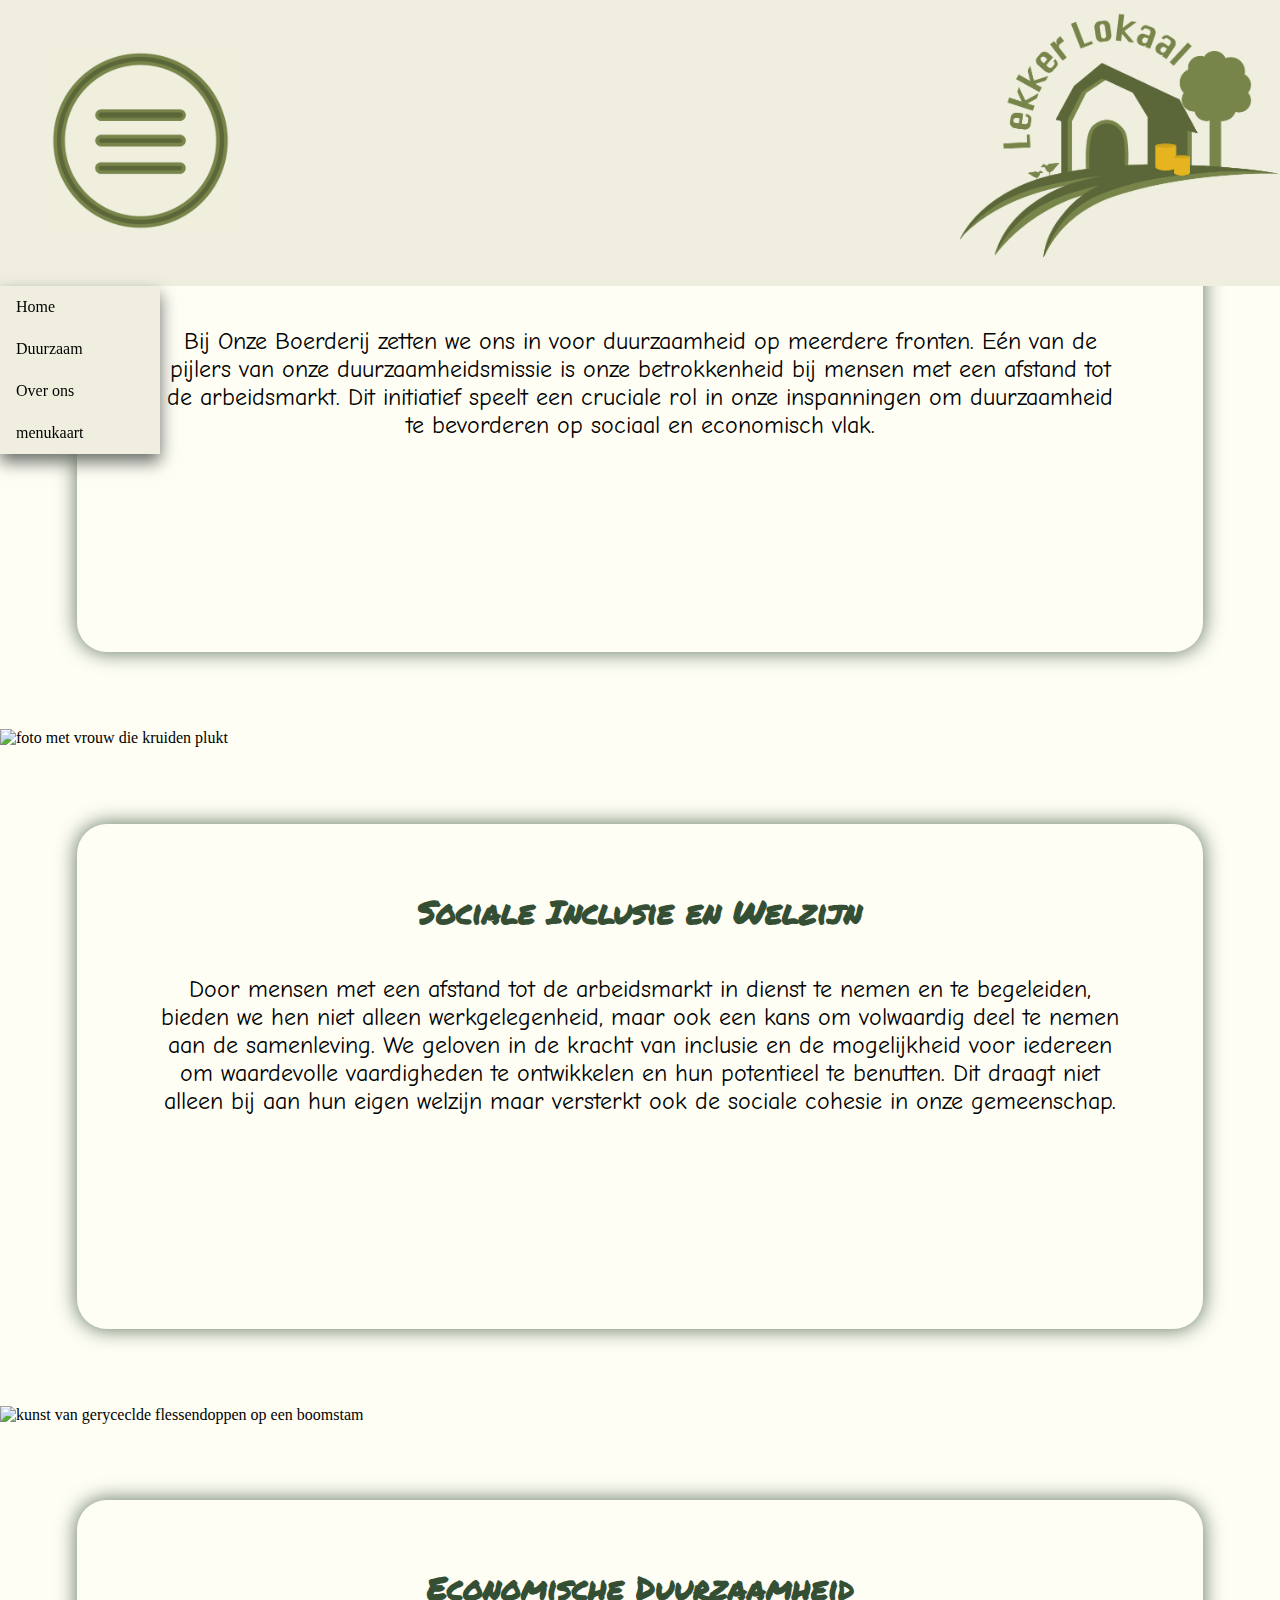
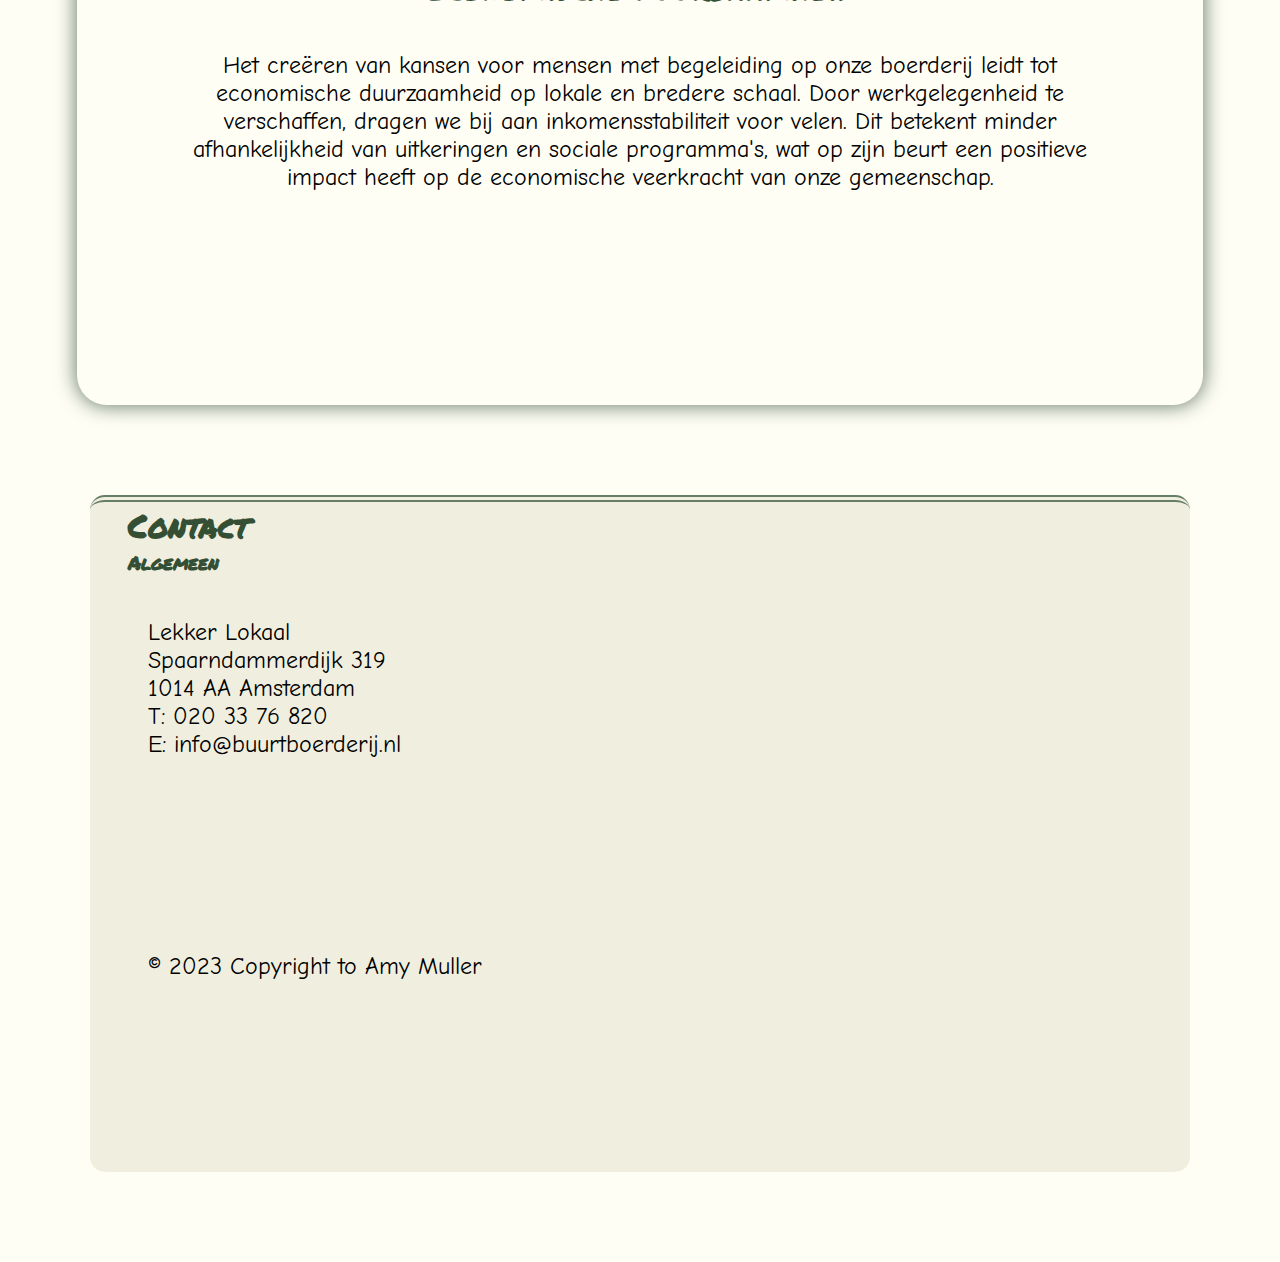
==== duurzaamheid.html @ b3d69433 "ww" ====
<!DOCTYPE html>
<html lang="en">
  <head>
    <meta charset="UTF-8" />
    <meta name="viewport" content="width=device-width, initial-scale=1.0" />
    <link type="text/css" rel="stylesheet" href="style.css" />
    <title>Document</title>
  </head>
  <body>
    <nav>
      <div class="navbar">
        <div class="img">  <img
          src="website_eindproject_afbeeldingen/logo_buurtboerderij.png"
          alt="Logo"
          class="logomenu"
      /></div>  
        <div class="dropdown">
            <button class="dropbtn">   <img
              src="website_eindproject_afbeeldingen/menuknop.png"
              alt="menuknop"
              class="menuknop"
            /> </button>
               <div class="dropdown-content">
                <a href="index.html">Home</a>
         <a href="duurzaamheid.html">Duurzaam</a>
          <a href="over_ons.html">Over ons</a>
          <a href="menukaart.html">menukaart</a>
            </div>
        </div> 
      </div>
    </nav>

    <header>
      <section class="header">
        <img
          src="website_eindproject_afbeeldingen/header.JPG"
          alt="foto picknickbank met tractor in achtergrond"
          class="mainpage_image"
        />
        <h1 class="centered">Lekker Lokaal</h1>
      </section>
    </header>
    
    <main>
    <section>
      <section class="containera CA">
        <h2>Duurzaamheid</h2>
        <p>
          Bij Onze Boerderij zetten we ons in voor duurzaamheid op meerdere
          fronten. Eén van de pijlers van onze duurzaamheidsmissie is onze
          betrokkenheid bij mensen met een afstand tot de arbeidsmarkt. Dit
          initiatief speelt een cruciale rol in onze inspanningen om
          duurzaamheid te bevorderen op sociaal en economisch vlak.
        </p>
      </section>

      <img
        src="website_eindproject_afbeeldingen/foto_tuinvrouw_duurzaam.JPG"
        alt="foto met vrouw die kruiden plukt"
        class="duurzaamheid_image"
      />

      <section class="containera CA">
        <h2>Sociale Inclusie en Welzijn</h2>
        <p>
          Door mensen met een afstand tot de arbeidsmarkt in dienst te nemen en
          te begeleiden, bieden we hen niet alleen werkgelegenheid, maar ook een
          kans om volwaardig deel te nemen aan de samenleving. We geloven in de
          kracht van inclusie en de mogelijkheid voor iedereen om waardevolle
          vaardigheden te ontwikkelen en hun potentieel te benutten. Dit draagt
          niet alleen bij aan hun eigen welzijn maar versterkt ook de sociale
          cohesie in onze gemeenschap.
        </p>
      </section>

      <img
        src="website_eindproject_afbeeldingen/foto_flessendop_duurzaam.JPG"
        alt="kunst van geryceclde flessendoppen op een boomstam"
        class="duurzaamheid_image"
      />
      <section class="containera CA">
        <h2>Economische Duurzaamheid</h2>
        <p>
          Het creëren van kansen voor mensen met begeleiding op onze boerderij
          leidt tot economische duurzaamheid op lokale en bredere schaal. Door
          werkgelegenheid te verschaffen, dragen we bij aan inkomensstabiliteit
          voor velen. Dit betekent minder afhankelijkheid van uitkeringen en
          sociale programma's, wat op zijn beurt een positieve impact heeft op
          de economische veerkracht van onze gemeenschap.
        </p>
      </section>
    </section>
  </main>
    
  <footer>
      <div class="footer">
        <h2> Contact</h2>
        <h3>Algemeen</h3>
        <p>
          Lekker Lokaal <br>
          Spaarndammerdijk 319<br>
          1014 AA  Amsterdam<br>
          T: 020 33 76 820<br>
          E: info@buurtboerderij.nl </p>
          
       
    
          <p> &copy; 2023 Copyright to Amy Muller </p>
        </div>
    </footer>

  </body>
</html>
---- style.css ----
@font-face {
  font-family: brush;
  src: url(lettertypen_lekkerlokaal/Brush\Script.ttf);
}

@font-face {
  font-family: sierlijk;
  src: url(lettertypen_lekkerlokaal/GreatVibes-Regular.ttf);
}

@font-face {
  font-family: "play";
  src: url(lettertypen_lekkerlokaal/PlaypenSans-VariableFont_wght.ttf);
}

@font-face {
  font-family: "stift";
  src: url(lettertypen_lekkerlokaal/PermanentMarker-Regular.ttf);
}

@font-face {
  font-family: "bob";
  src: url(lettertypen_lekkerlokaal/Pacifico-Regular.ttf);
}

@font-face {
  font-family: "comic";
  src: url(lettertypen_lekkerlokaal/ComicNeue-Regular.ttf);
}

@keyframes infiniteScroll {
  from {
    transform: translateX(0);
  }
  to {
    transform: translateX(-50%);
  }}

body {
  background-color: #fffef5;
  overflow-x: hidden;
  margin:0;
}

.circleimage {
  width: 80vw;
}

h1 {
  font-family: "stift", "brush", fantasy, sans-serif;
  font-size: 4em;
}

h2 {
  font-size: 2em;
}

h2,
h3 {
  color: #354f35;
  font-family: "stift";
  margin-block: 0;
}

p {
  font-family: "comic";
  font-size: 1.5em;
  margin-block: 0;
  margin-inline: 0;
  padding: 4% 2% 15% 2%;
}

.mainpage_image {
  width: 100vw;
  margin-top: 9vh;
}

.duurzaamheid_image {
  width: 100vw;
}

.logomenu {
  width: 25vw;
}

.menuknop {
  width: 14vw;
}

.navbar {
  display: flex;
  justify-content: space-between;
  flex-direction: row-reverse;
}

.dropdown-content {
  display: none;
  position: absolute;
  min-width: 160px;
  box-shadow: 0px 8px 16px 0px #686e68;

}

.dropdown:hover .dropdown-content {
  display: block;
  background-color: #f0efdf;
  display: flex;
  flex-direction: column;
}

.dropbtn {
  background-color: #f0efdf;
  padding: 4vw;
  font-size: 1em;
  border: none;
}

nav {
  position: fixed;
  z-index: 100;
  top: 0;
  width: 100vw;
  background-color: #f0efdf;
}

.dropdown-content a {
  color: black;
  padding: 12px 16px;
  text-decoration: none;
  display: block;
}


.CA {
  text-align: center;
  margin-bottom: 8vh;
  margin-top: 3vh;
}

.containera {
  background-color: #fffef5;
  padding: 5vw;
  margin: 6vw;
  box-shadow: 0px 0px 20px 1px #667d66;
  border-radius: 30px;
}


.centered {
  position: absolute;
  top: 60%;
  left: 50%;
  transform: translate(-45%, -80%);
}

.header {
  position: relative;
  text-align: center;
  color: white;
}

.container {
  width: 100%;
  overflow-x: hidden;
  font-family: "play";
  margin: 10% 0% 10% 0%;
}
.horizontal-scrolling-items {
  display: flex;
  font-size: 1.5em;
  width: 2800px;
  color: #354f35;
  animation-name: infiniteScroll;
  animation-duration: 20s;
  animation-iteration-count: infinite;
  animation-timing-function: linear;
}
.horizontal-scrolling-items__item {
  white-space: nowrap;
}

.knop {
  background-color: #689267;
  color: white;
  border-radius: 30px;
  border: 5px outset #95bd95;
  padding: 4vw 8vw 4vw 8vw;
  margin: 2vw;
  text-decoration: none;
  font-family: "play";
}

.knopnaarmenu {
  display: flex;
  justify-content: center;
}

.footer {
  border-top: 7px double #667d66;
  margin-top: 8vh;
  margin:7%;
  background-color: #f0efdf;
  padding: 0% 3% 3% 3%;
  border-radius: 15px;
}

.scroll_container {
  display: -webkit-flex;
  display: -ms-flexbox;
  display: flex;
  margin: 10% 2% 10% 2%;
  padding: 5%;
  overflow: auto;
  background-color: #f0efdf;
  border-radius: 15px;
}

.scroll_box {
  min-width: 60vw;
  margin-right: 2%;
  margin-bottom: 0;
  padding: 3%;
}

.scrollimage {
  width: 60vw;
}

.footeramsterdamsepasp {font-size: 1em;}

.testtest {
  text-align:center;
  padding:3%;
  align-items: center;
}

.footerimage {
  width: 65vw;
}

.stadspasfoto {
  margin-top: 3%;
}
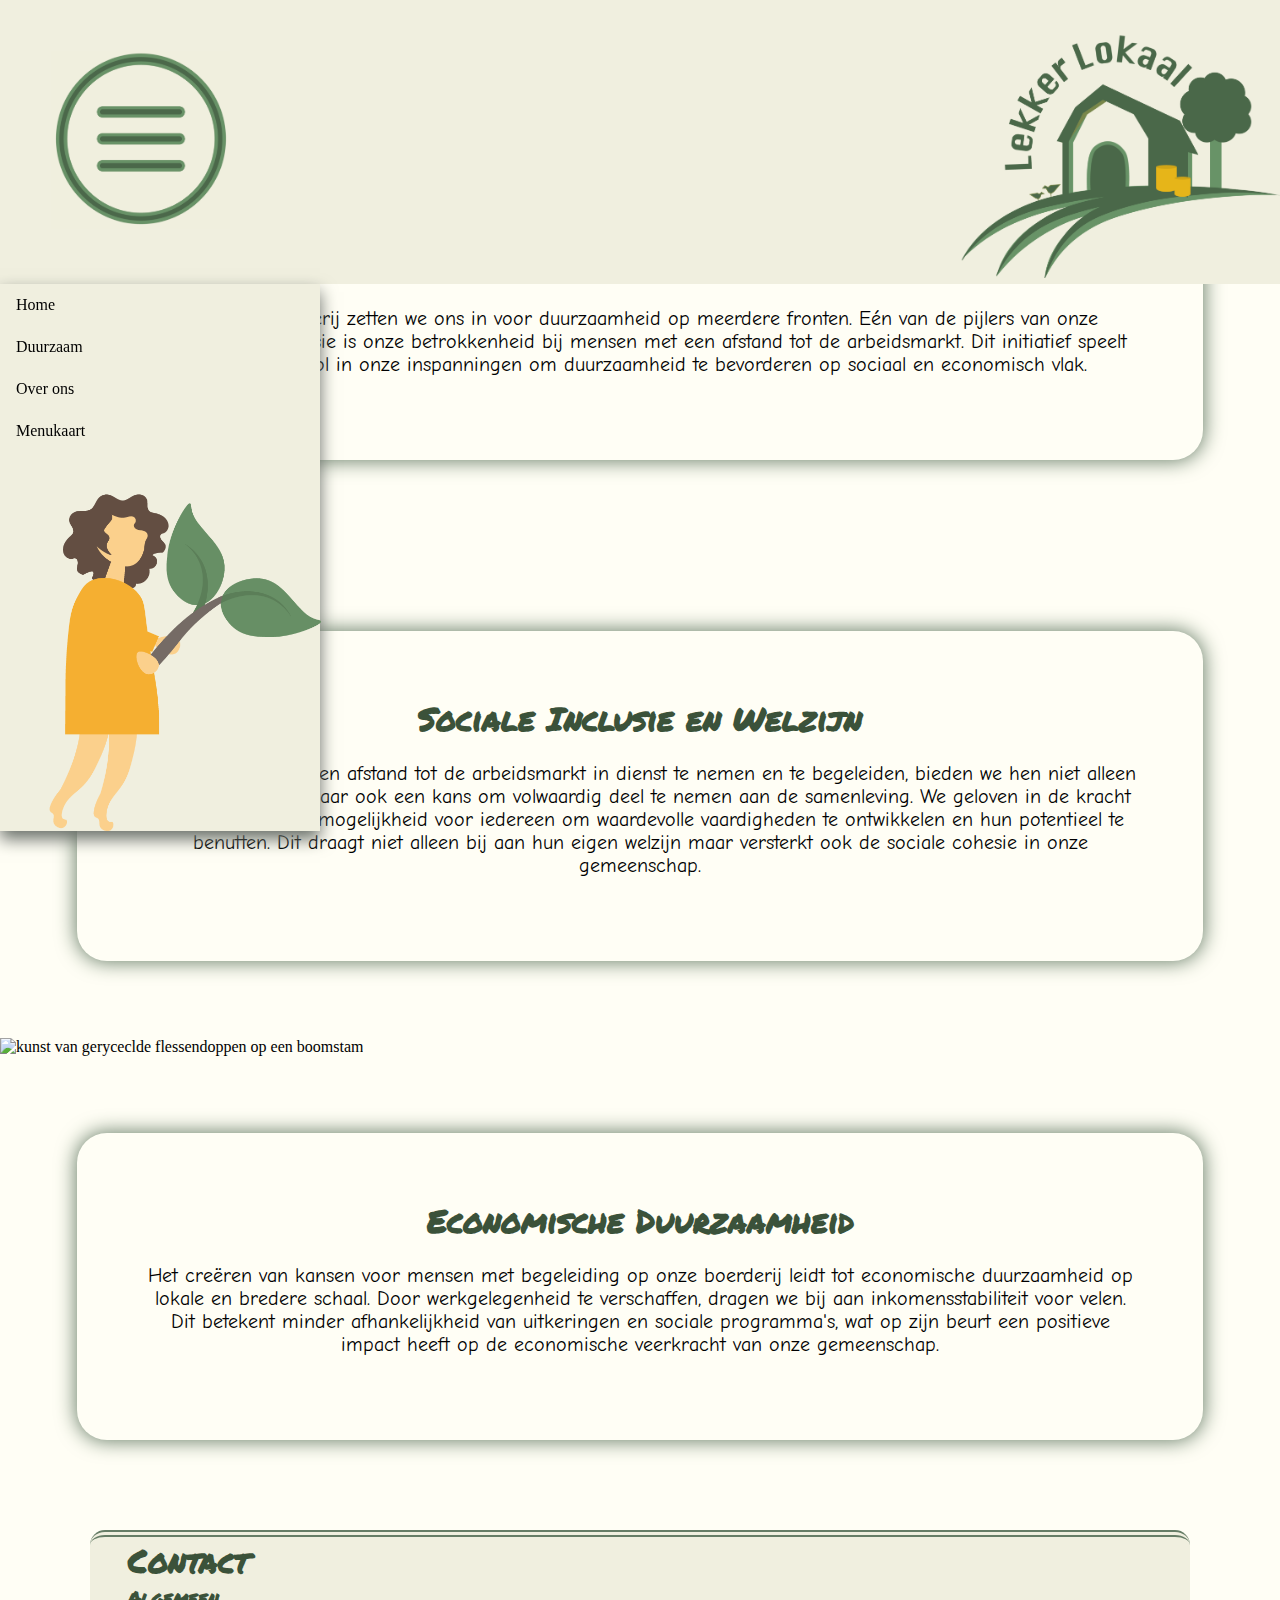
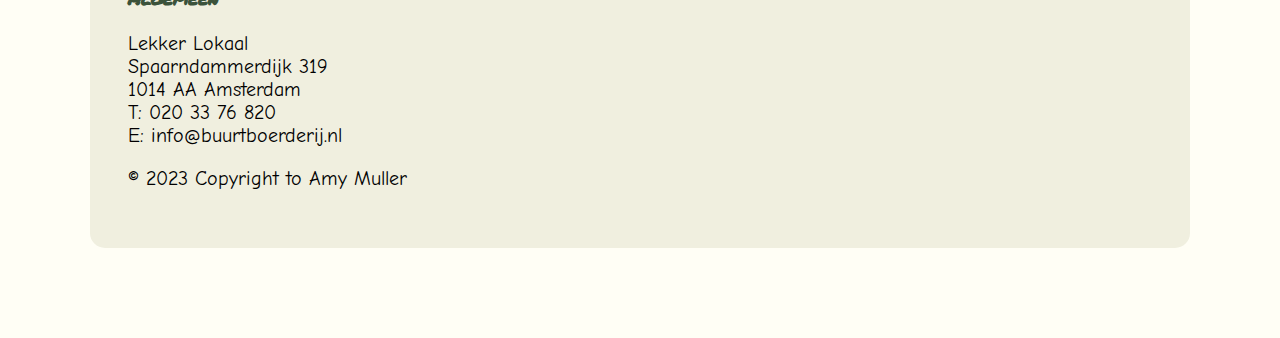
==== commit a1fad36c: "ww" ====
--- a/duurzaamheid.html
+++ b/duurzaamheid.html
@@ -13,21 +13,29 @@
           src="website_eindproject_afbeeldingen/logo_buurtboerderij.png"
           alt="Logo"
           class="logomenu"
-      /></div>  
+      /></div> 
+
         <div class="dropdown">
-            <button class="dropbtn">   <img
+            <button class="dropbtn">  
+               <img
               src="website_eindproject_afbeeldingen/menuknop.png"
               alt="menuknop"
               class="menuknop"
-            /> </button>
-               <div class="dropdown-content">
+            /> 
+          </button>
+               
+          <div class="dropdown-content">
                 <a href="index.html">Home</a>
          <a href="duurzaamheid.html">Duurzaam</a>
           <a href="over_ons.html">Over ons</a>
-          <a href="menukaart.html">menukaart</a>
+          <a href="menukaart.html">Menukaart</a>
+          <img src="website_eindproject_afbeeldingen/icoon.png" alt="icoon" class="icoon"/>
+
             </div>
         </div> 
+
       </div>
+
     </nav>
 
     <header>
@@ -40,7 +48,7 @@
         <h1 class="centered">Lekker Lokaal</h1>
       </section>
     </header>
-    
+
     <main>
     <section>
       <section class="containera CA">
--- a/style.css
+++ b/style.css
@@ -28,17 +28,8 @@
   src: url(lettertypen_lekkerlokaal/ComicNeue-Regular.ttf);
 }
 
-@keyframes infiniteScroll {
-  from {
-    transform: translateX(0);
-  }
-  to {
-    transform: translateX(-50%);
-  }}
-
 body {
   background-color: #fffef5;
-  overflow-x: hidden;
   margin:0;
 }
 
@@ -57,14 +48,15 @@
 
 h2,
 h3 {
-  color: #354f35;
+  color: #3b523a;
   font-family: "stift";
   margin-block: 0;
 }
 
-p {
-  font-family: "comic";
-  font-size: 1.5em;
+p {font-family: "comic";
+  font-size: 1.25em;}
+
+.textindex {
   margin-block: 0;
   margin-inline: 0;
   padding: 4% 2% 15% 2%;
@@ -74,6 +66,8 @@
   width: 100vw;
   margin-top: 9vh;
 }
+.icoon {width:25vw;
+padding-left: 5%;}
 
 .duurzaamheid_image {
   width: 100vw;
@@ -81,6 +75,7 @@
 
 .logomenu {
   width: 25vw;
+  padding: 10% 10% 0% 0%;
 }
 
 .menuknop {
@@ -108,6 +103,11 @@
   flex-direction: column;
 }
 
+.dropdown-content a:hover {
+  background-color: #E5B422;
+  color:#fffef5;
+}
+
 .dropbtn {
   background-color: #f0efdf;
   padding: 4vw;
@@ -129,7 +129,6 @@
   text-decoration: none;
   display: block;
 }
-
 
 .CA {
   text-align: center;
@@ -145,10 +144,9 @@
   border-radius: 30px;
 }
 
-
 .centered {
   position: absolute;
-  top: 60%;
+  top: 63%;
   left: 50%;
   transform: translate(-45%, -80%);
 }
@@ -160,35 +158,42 @@
 }
 
 .container {
-  width: 100%;
-  overflow-x: hidden;
-  font-family: "play";
-  margin: 10% 0% 10% 0%;
-}
-.horizontal-scrolling-items {
-  display: flex;
-  font-size: 1.5em;
-  width: 2800px;
-  color: #354f35;
-  animation-name: infiniteScroll;
-  animation-duration: 20s;
-  animation-iteration-count: infinite;
-  animation-timing-function: linear;
-}
-.horizontal-scrolling-items__item {
-  white-space: nowrap;
+  overflow: hidden;
+  align-items: center;
+  display: flex;
+}
+.horizontalscroll { white-space: nowrap;
+}
+
+
+.horizontalscroll p 
+{font-family: "play";
+font-size: 1.5em;}
+
+.rechtsnaarlinks {
+  animation: rechtsnaarlinks 8s infinite linear;
+}
+
+@keyframes rechtsnaarlinks {
+  from {transform: translateX(0%);}
+  to{transform: translateX(-50%);}
 }
 
 .knop {
   background-color: #689267;
   color: white;
   border-radius: 30px;
-  border: 5px outset #95bd95;
+  border: 5px outset #829d81;
   padding: 4vw 8vw 4vw 8vw;
   margin: 2vw;
   text-decoration: none;
   font-family: "play";
 }
+
+.knop:hover { background-color: #E5B422;
+  color:#fffef5;
+  border: 5px outset #E5B422;}
+
 
 .knopnaarmenu {
   display: flex;
@@ -228,14 +233,10 @@
 
 .footeramsterdamsepasp {font-size: 1em;}
 
-.testtest {
-  text-align:center;
-  padding:3%;
-  align-items: center;
-}
+
 
 .footerimage {
-  width: 65vw;
+  width: 50vw;
 }
 
 .stadspasfoto {
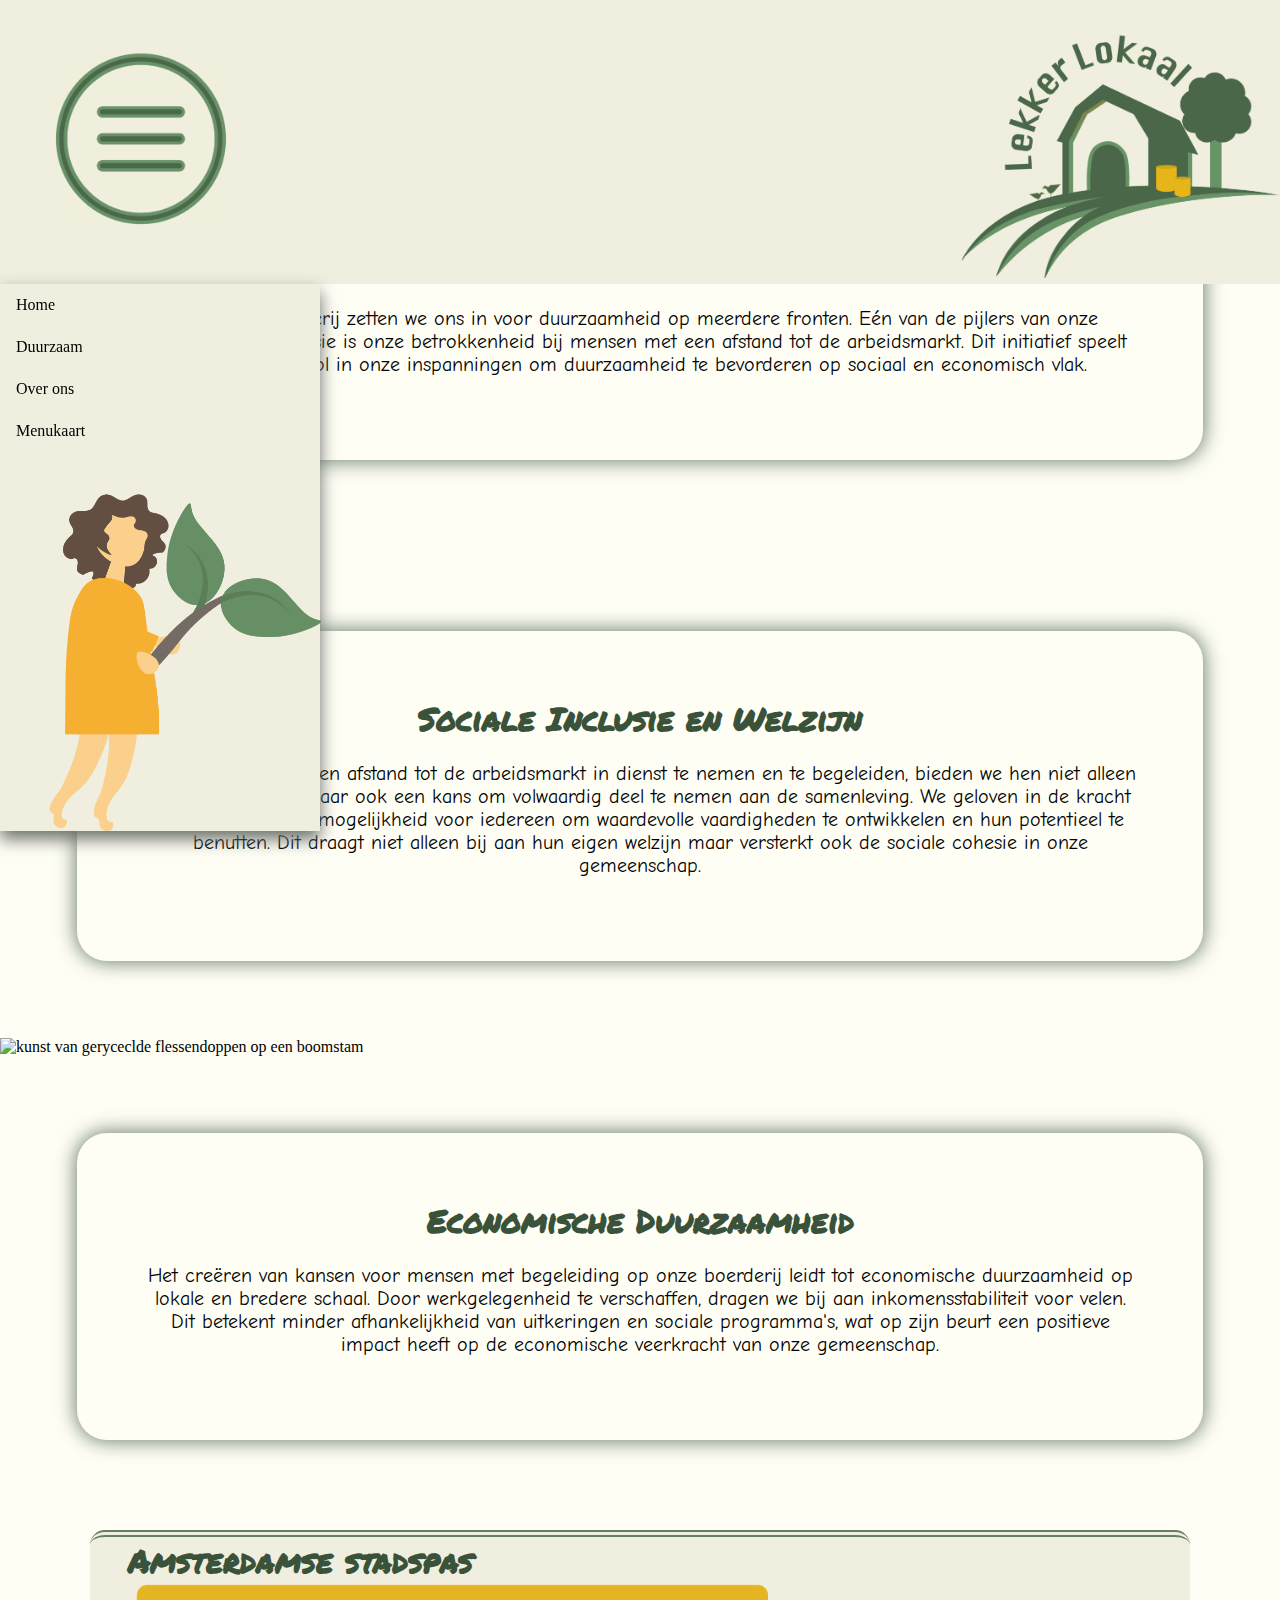
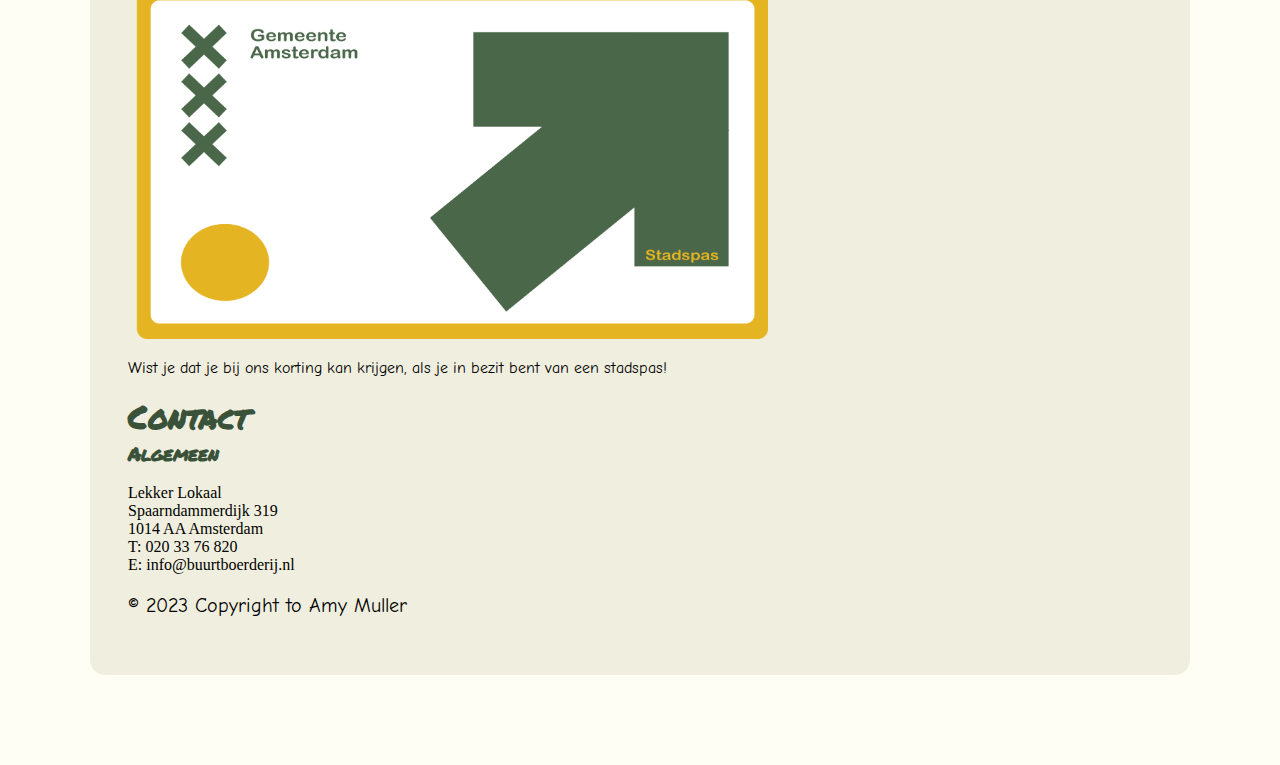
==== commit d8ef90ab: "ww" ====
--- a/duurzaamheid.html
+++ b/duurzaamheid.html
@@ -8,34 +8,37 @@
   </head>
   <body>
     <nav>
-      <div class="navbar">
-        <div class="img">  <img
-          src="website_eindproject_afbeeldingen/logo_buurtboerderij.png"
-          alt="Logo"
-          class="logomenu"
-      /></div> 
+      <section class="navbar">
+        <article class="img">
+          <img
+            src="website_eindproject_afbeeldingen/logo_buurtboerderij.png"
+            alt="Logo"
+            class="logomenu"
+          />
+        </article>
 
-        <div class="dropdown">
-            <button class="dropbtn">  
-               <img
+        <article class="dropdown">
+          <button class="dropbtn">
+            <img
               src="website_eindproject_afbeeldingen/menuknop.png"
               alt="menuknop"
               class="menuknop"
-            /> 
+            />
           </button>
-               
-          <div class="dropdown-content">
-                <a href="index.html">Home</a>
-         <a href="duurzaamheid.html">Duurzaam</a>
-          <a href="over_ons.html">Over ons</a>
-          <a href="menukaart.html">Menukaart</a>
-          <img src="website_eindproject_afbeeldingen/icoon.png" alt="icoon" class="icoon"/>
 
-            </div>
-        </div> 
-
-      </div>
-
+          <section class="dropdown-content">
+            <a href="index.html">Home</a>
+            <a href="duurzaamheid.html">Duurzaam</a>
+            <a href="over_ons.html">Over ons</a>
+            <a href="menukaart.html">Menukaart</a>
+            <img
+              src="website_eindproject_afbeeldingen/icoon.png"
+              alt="icoon"
+              class="icoon"
+            />
+          </section>
+        </article>
+      </section>
     </nav>
 
     <header>
@@ -50,72 +53,76 @@
     </header>
 
     <main>
-    <section>
-      <section class="containera CA">
-        <h2>Duurzaamheid</h2>
-        <p>
-          Bij Onze Boerderij zetten we ons in voor duurzaamheid op meerdere
-          fronten. Eén van de pijlers van onze duurzaamheidsmissie is onze
-          betrokkenheid bij mensen met een afstand tot de arbeidsmarkt. Dit
-          initiatief speelt een cruciale rol in onze inspanningen om
-          duurzaamheid te bevorderen op sociaal en economisch vlak.
-        </p>
-      </section>
+        <section class="containera CA">
+          <h2>Duurzaamheid</h2>
+          <p>
+            Bij Onze Boerderij zetten we ons in voor duurzaamheid op meerdere
+            fronten. Eén van de pijlers van onze duurzaamheidsmissie is onze
+            betrokkenheid bij mensen met een afstand tot de arbeidsmarkt. Dit
+            initiatief speelt een cruciale rol in onze inspanningen om
+            duurzaamheid te bevorderen op sociaal en economisch vlak.
+          </p>
+        </section>
 
-      <img
-        src="website_eindproject_afbeeldingen/foto_tuinvrouw_duurzaam.JPG"
-        alt="foto met vrouw die kruiden plukt"
-        class="duurzaamheid_image"
-      />
+        <img
+          src="website_eindproject_afbeeldingen/foto_tuinvrouw_duurzaam.JPG"
+          alt="foto met vrouw die kruiden plukt"
+          class="duurzaamheid_image"
+        />
 
-      <section class="containera CA">
-        <h2>Sociale Inclusie en Welzijn</h2>
-        <p>
-          Door mensen met een afstand tot de arbeidsmarkt in dienst te nemen en
-          te begeleiden, bieden we hen niet alleen werkgelegenheid, maar ook een
-          kans om volwaardig deel te nemen aan de samenleving. We geloven in de
-          kracht van inclusie en de mogelijkheid voor iedereen om waardevolle
-          vaardigheden te ontwikkelen en hun potentieel te benutten. Dit draagt
-          niet alleen bij aan hun eigen welzijn maar versterkt ook de sociale
-          cohesie in onze gemeenschap.
-        </p>
-      </section>
+        <section class="containera CA">
+          <h2>Sociale Inclusie en Welzijn</h2>
+          <p>
+            Door mensen met een afstand tot de arbeidsmarkt in dienst te nemen
+            en te begeleiden, bieden we hen niet alleen werkgelegenheid, maar
+            ook een kans om volwaardig deel te nemen aan de samenleving. We
+            geloven in de kracht van inclusie en de mogelijkheid voor iedereen
+            om waardevolle vaardigheden te ontwikkelen en hun potentieel te
+            benutten. Dit draagt niet alleen bij aan hun eigen welzijn maar
+            versterkt ook de sociale cohesie in onze gemeenschap.
+          </p>
+        </section>
 
-      <img
-        src="website_eindproject_afbeeldingen/foto_flessendop_duurzaam.JPG"
-        alt="kunst van geryceclde flessendoppen op een boomstam"
-        class="duurzaamheid_image"
-      />
-      <section class="containera CA">
-        <h2>Economische Duurzaamheid</h2>
-        <p>
-          Het creëren van kansen voor mensen met begeleiding op onze boerderij
-          leidt tot economische duurzaamheid op lokale en bredere schaal. Door
-          werkgelegenheid te verschaffen, dragen we bij aan inkomensstabiliteit
-          voor velen. Dit betekent minder afhankelijkheid van uitkeringen en
-          sociale programma's, wat op zijn beurt een positieve impact heeft op
-          de economische veerkracht van onze gemeenschap.
-        </p>
-      </section>
-    </section>
-  </main>
-    
-  <footer>
-      <div class="footer">
+        <img
+          src="website_eindproject_afbeeldingen/foto_flessendop_duurzaam.JPG"
+          alt="kunst van geryceclde flessendoppen op een boomstam"
+          class="duurzaamheid_image"
+        />
+        <section class="containera CA">
+          <h2>Economische Duurzaamheid</h2>
+          <p>
+            Het creëren van kansen voor mensen met begeleiding op onze boerderij
+            leidt tot economische duurzaamheid op lokale en bredere schaal. Door
+            werkgelegenheid te verschaffen, dragen we bij aan
+            inkomensstabiliteit voor velen. Dit betekent minder afhankelijkheid
+            van uitkeringen en sociale programma's, wat op zijn beurt een
+            positieve impact heeft op de economische veerkracht van onze
+            gemeenschap.
+          </p>
+        </section>
+    </main>
+
+    <footer>
+      <section class="footer">
+        <article class="testtest">
+<h2 class="footeramsterdamsepas">Amsterdamse stadspas</H2>
+<img src="website_eindproject_afbeeldingen/stadspas.png" alt="Foto stadspas" class="footerimage">
+<p class="footeramsterdamsepasp">Wist je dat je bij ons korting kan krijgen, als je in bezit bent van een stadspas!</p>
+        </article>
+
+        <section>
         <h2> Contact</h2>
         <h3>Algemeen</h3>
-        <p>
-          Lekker Lokaal <br>
-          Spaarndammerdijk 319<br>
-          1014 AA  Amsterdam<br>
-          T: 020 33 76 820<br>
-          E: info@buurtboerderij.nl </p>
-          
-       
+<ul class="footertekst">
+          <li>Lekker Lokaal</li>
+          <li>Spaarndammerdijk 319</li>
+          <li>1014 AA  Amsterdam</li>
+          <li>T: 020 33 76 820</li>
+          <li>E: info@buurtboerderij.nl </li>
+        </ul>
+      </section>
     
           <p> &copy; 2023 Copyright to Amy Muller </p>
-        </div>
+        </section>
     </footer>
-
-  </body>
 </html>
--- a/style.css
+++ b/style.css
@@ -30,7 +30,7 @@
 
 body {
   background-color: #fffef5;
-  margin:0;
+  margin: 0;
 }
 
 .circleimage {
@@ -53,8 +53,10 @@
   margin-block: 0;
 }
 
-p {font-family: "comic";
-  font-size: 1.25em;}
+p {
+  font-family: "comic";
+  font-size: 1.25em;
+}
 
 .textindex {
   margin-block: 0;
@@ -66,8 +68,14 @@
   width: 100vw;
   margin-top: 9vh;
 }
-.icoon {width:25vw;
-padding-left: 5%;}
+.icoon {
+  width: 25vw;
+  padding-left: 5%;
+}
+
+.iconen{width: 25vw;}
+
+.hand {width: 30vw;}
 
 .duurzaamheid_image {
   width: 100vw;
@@ -93,7 +101,6 @@
   position: absolute;
   min-width: 160px;
   box-shadow: 0px 8px 16px 0px #686e68;
-
 }
 
 .dropdown:hover .dropdown-content {
@@ -104,8 +111,8 @@
 }
 
 .dropdown-content a:hover {
-  background-color: #E5B422;
-  color:#fffef5;
+  background-color: #e5b422;
+  color: #fffef5;
 }
 
 .dropbtn {
@@ -162,21 +169,26 @@
   align-items: center;
   display: flex;
 }
-.horizontalscroll { white-space: nowrap;
-}
-
-
-.horizontalscroll p 
-{font-family: "play";
-font-size: 1.5em;}
+.horizontalscroll {
+  white-space: nowrap;
+}
+
+.horizontalscroll p {
+  font-family: "play";
+  font-size: 1.5em;
+}
 
 .rechtsnaarlinks {
   animation: rechtsnaarlinks 8s infinite linear;
 }
 
 @keyframes rechtsnaarlinks {
-  from {transform: translateX(0%);}
-  to{transform: translateX(-50%);}
+  from {
+    transform: translateX(0%);
+  }
+  to {
+    transform: translateX(-50%);
+  }
 }
 
 .knop {
@@ -190,10 +202,11 @@
   font-family: "play";
 }
 
-.knop:hover { background-color: #E5B422;
-  color:#fffef5;
-  border: 5px outset #E5B422;}
-
+.knop:hover {
+  background-color: #e5b422;
+  color: #fffef5;
+  border: 5px outset #e5b422;
+}
 
 .knopnaarmenu {
   display: flex;
@@ -203,7 +216,7 @@
 .footer {
   border-top: 7px double #667d66;
   margin-top: 8vh;
-  margin:7%;
+  margin: 7%;
   background-color: #f0efdf;
   padding: 0% 3% 3% 3%;
   border-radius: 15px;
@@ -227,13 +240,18 @@
   padding: 3%;
 }
 
+.bitterbal {
+  width: 75vw;
+  border-radius: 25px;
+}
+
 .scrollimage {
   width: 60vw;
 }
 
-.footeramsterdamsepasp {font-size: 1em;}
-
-
+.footeramsterdamsepasp {
+  font-size: 1em;
+}
 
 .footerimage {
   width: 50vw;
@@ -241,4 +259,10 @@
 
 .stadspasfoto {
   margin-top: 3%;
-}+}
+
+.footertekst {
+  text-decoration: none;
+  list-style: none;
+  padding-left: 0;
+}
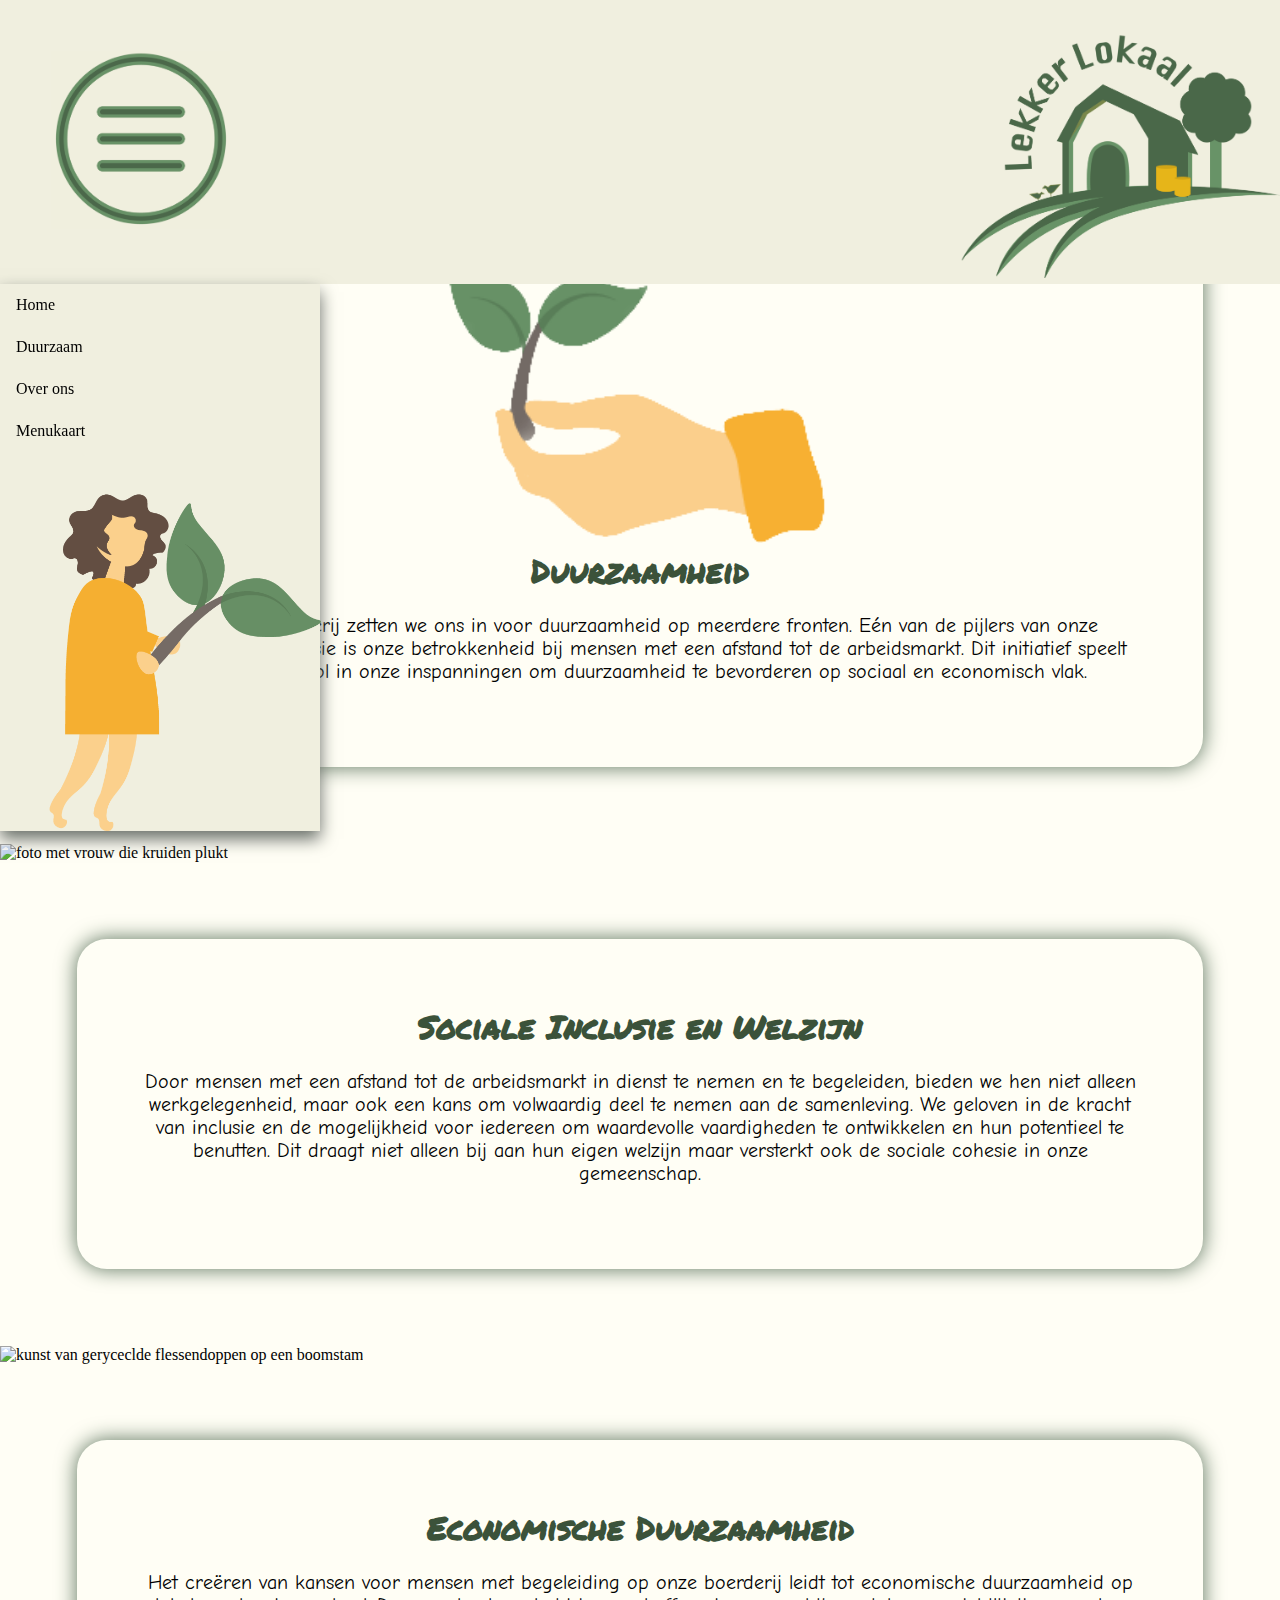
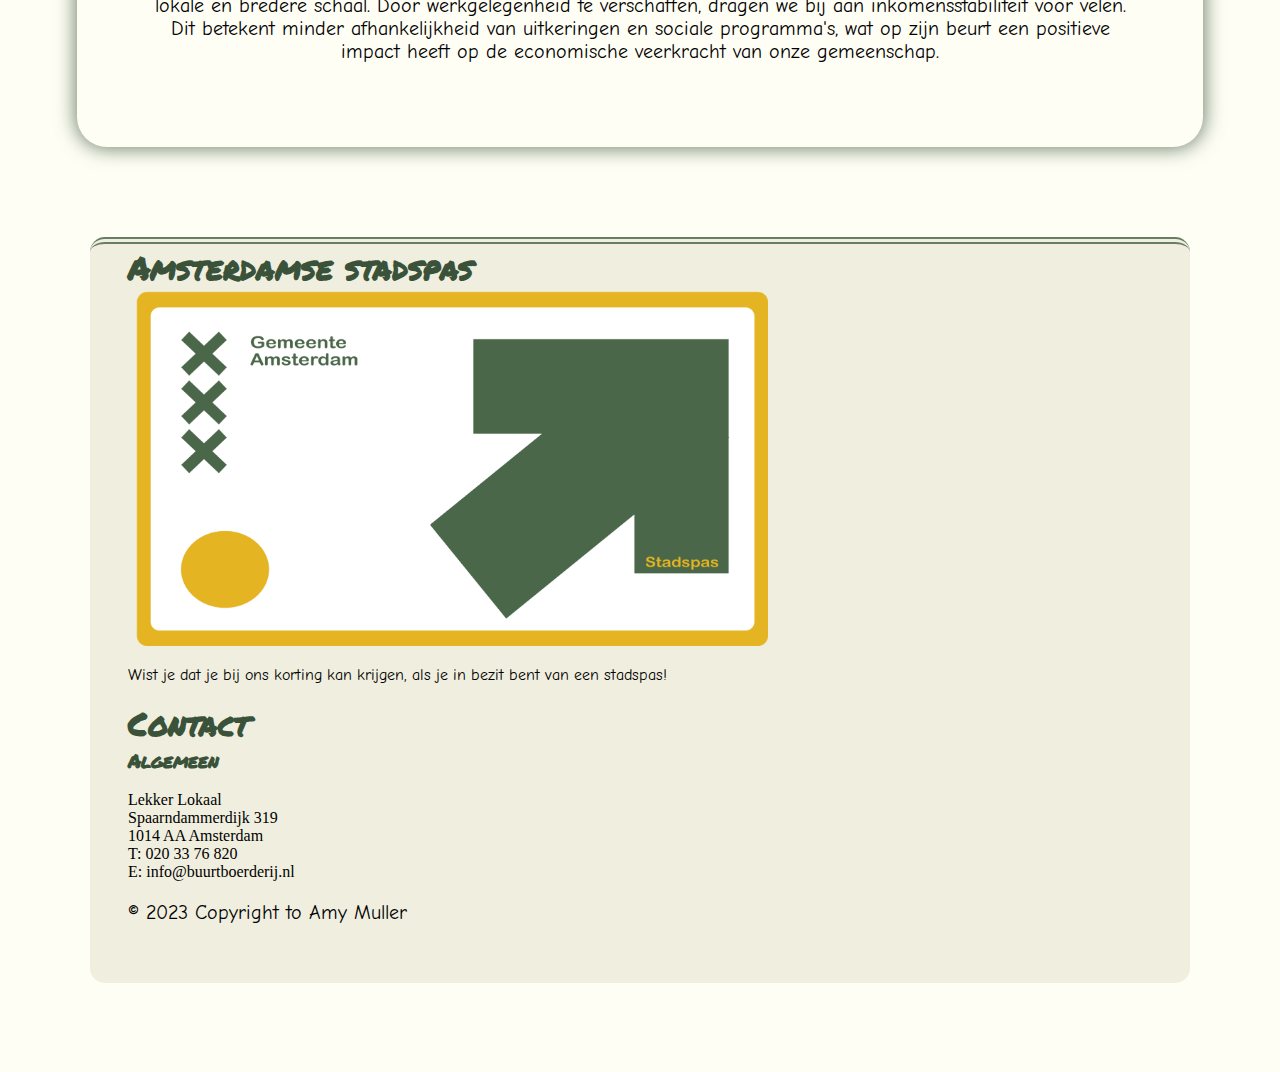
==== commit f95f612b: "ww" ====
--- a/duurzaamheid.html
+++ b/duurzaamheid.html
@@ -53,76 +53,88 @@
     </header>
 
     <main>
-        <section class="containera CA">
-          <h2>Duurzaamheid</h2>
-          <p>
-            Bij Onze Boerderij zetten we ons in voor duurzaamheid op meerdere
-            fronten. Eén van de pijlers van onze duurzaamheidsmissie is onze
-            betrokkenheid bij mensen met een afstand tot de arbeidsmarkt. Dit
-            initiatief speelt een cruciale rol in onze inspanningen om
-            duurzaamheid te bevorderen op sociaal en economisch vlak.
-          </p>
-        </section>
+      <section class="containera CA">
+        <img
+          src="website_eindproject_afbeeldingen/handicoon.png"
+          alt="hand met blad icoon"
+          class="iconen hand"
+        />
+        <h2>Duurzaamheid</h2>
+        <p>
+          Bij Onze Boerderij zetten we ons in voor duurzaamheid op meerdere
+          fronten. Eén van de pijlers van onze duurzaamheidsmissie is onze
+          betrokkenheid bij mensen met een afstand tot de arbeidsmarkt. Dit
+          initiatief speelt een cruciale rol in onze inspanningen om
+          duurzaamheid te bevorderen op sociaal en economisch vlak.
+        </p>
+      </section>
 
-        <img
-          src="website_eindproject_afbeeldingen/foto_tuinvrouw_duurzaam.JPG"
-          alt="foto met vrouw die kruiden plukt"
-          class="duurzaamheid_image"
-        />
+      <img
+        src="website_eindproject_afbeeldingen/foto_tuinvrouw_duurzaam.JPG"
+        alt="foto met vrouw die kruiden plukt"
+        class="duurzaamheid_image"
+      />
 
-        <section class="containera CA">
-          <h2>Sociale Inclusie en Welzijn</h2>
-          <p>
-            Door mensen met een afstand tot de arbeidsmarkt in dienst te nemen
-            en te begeleiden, bieden we hen niet alleen werkgelegenheid, maar
-            ook een kans om volwaardig deel te nemen aan de samenleving. We
-            geloven in de kracht van inclusie en de mogelijkheid voor iedereen
-            om waardevolle vaardigheden te ontwikkelen en hun potentieel te
-            benutten. Dit draagt niet alleen bij aan hun eigen welzijn maar
-            versterkt ook de sociale cohesie in onze gemeenschap.
-          </p>
-        </section>
+      <section class="containera CA">
+        <h2>Sociale Inclusie en Welzijn</h2>
+        <p>
+          Door mensen met een afstand tot de arbeidsmarkt in dienst te nemen en
+          te begeleiden, bieden we hen niet alleen werkgelegenheid, maar ook een
+          kans om volwaardig deel te nemen aan de samenleving. We geloven in de
+          kracht van inclusie en de mogelijkheid voor iedereen om waardevolle
+          vaardigheden te ontwikkelen en hun potentieel te benutten. Dit draagt
+          niet alleen bij aan hun eigen welzijn maar versterkt ook de sociale
+          cohesie in onze gemeenschap.
+        </p>
+      </section>
 
-        <img
-          src="website_eindproject_afbeeldingen/foto_flessendop_duurzaam.JPG"
-          alt="kunst van geryceclde flessendoppen op een boomstam"
-          class="duurzaamheid_image"
-        />
-        <section class="containera CA">
-          <h2>Economische Duurzaamheid</h2>
-          <p>
-            Het creëren van kansen voor mensen met begeleiding op onze boerderij
-            leidt tot economische duurzaamheid op lokale en bredere schaal. Door
-            werkgelegenheid te verschaffen, dragen we bij aan
-            inkomensstabiliteit voor velen. Dit betekent minder afhankelijkheid
-            van uitkeringen en sociale programma's, wat op zijn beurt een
-            positieve impact heeft op de economische veerkracht van onze
-            gemeenschap.
-          </p>
-        </section>
+      <img
+        src="website_eindproject_afbeeldingen/foto_flessendop_duurzaam.JPG"
+        alt="kunst van geryceclde flessendoppen op een boomstam"
+        class="duurzaamheid_image"
+      />
+      <section class="containera CA">
+        <h2>Economische Duurzaamheid</h2>
+        <p>
+          Het creëren van kansen voor mensen met begeleiding op onze boerderij
+          leidt tot economische duurzaamheid op lokale en bredere schaal. Door
+          werkgelegenheid te verschaffen, dragen we bij aan inkomensstabiliteit
+          voor velen. Dit betekent minder afhankelijkheid van uitkeringen en
+          sociale programma's, wat op zijn beurt een positieve impact heeft op
+          de economische veerkracht van onze gemeenschap.
+        </p>
+      </section>
     </main>
 
     <footer>
       <section class="footer">
         <article class="testtest">
-<h2 class="footeramsterdamsepas">Amsterdamse stadspas</H2>
-<img src="website_eindproject_afbeeldingen/stadspas.png" alt="Foto stadspas" class="footerimage">
-<p class="footeramsterdamsepasp">Wist je dat je bij ons korting kan krijgen, als je in bezit bent van een stadspas!</p>
+          <h2 class="footeramsterdamsepas">Amsterdamse stadspas</h2>
+          <img
+            src="website_eindproject_afbeeldingen/stadspas.png"
+            alt="Foto stadspas"
+            class="footerimage"
+          />
+          <p class="footeramsterdamsepasp">
+            Wist je dat je bij ons korting kan krijgen, als je in bezit bent van
+            een stadspas!
+          </p>
         </article>
 
         <section>
-        <h2> Contact</h2>
-        <h3>Algemeen</h3>
-<ul class="footertekst">
-          <li>Lekker Lokaal</li>
-          <li>Spaarndammerdijk 319</li>
-          <li>1014 AA  Amsterdam</li>
-          <li>T: 020 33 76 820</li>
-          <li>E: info@buurtboerderij.nl </li>
-        </ul>
+          <h2>Contact</h2>
+          <h3>Algemeen</h3>
+          <ul class="footertekst">
+            <li>Lekker Lokaal</li>
+            <li>Spaarndammerdijk 319</li>
+            <li>1014 AA Amsterdam</li>
+            <li>T: 020 33 76 820</li>
+            <li>E: info@buurtboerderij.nl</li>
+          </ul>
+        </section>
+
+        <p>&copy; 2023 Copyright to Amy Muller</p>
       </section>
-    
-          <p> &copy; 2023 Copyright to Amy Muller </p>
-        </section>
     </footer>
+  </body>
 </html>
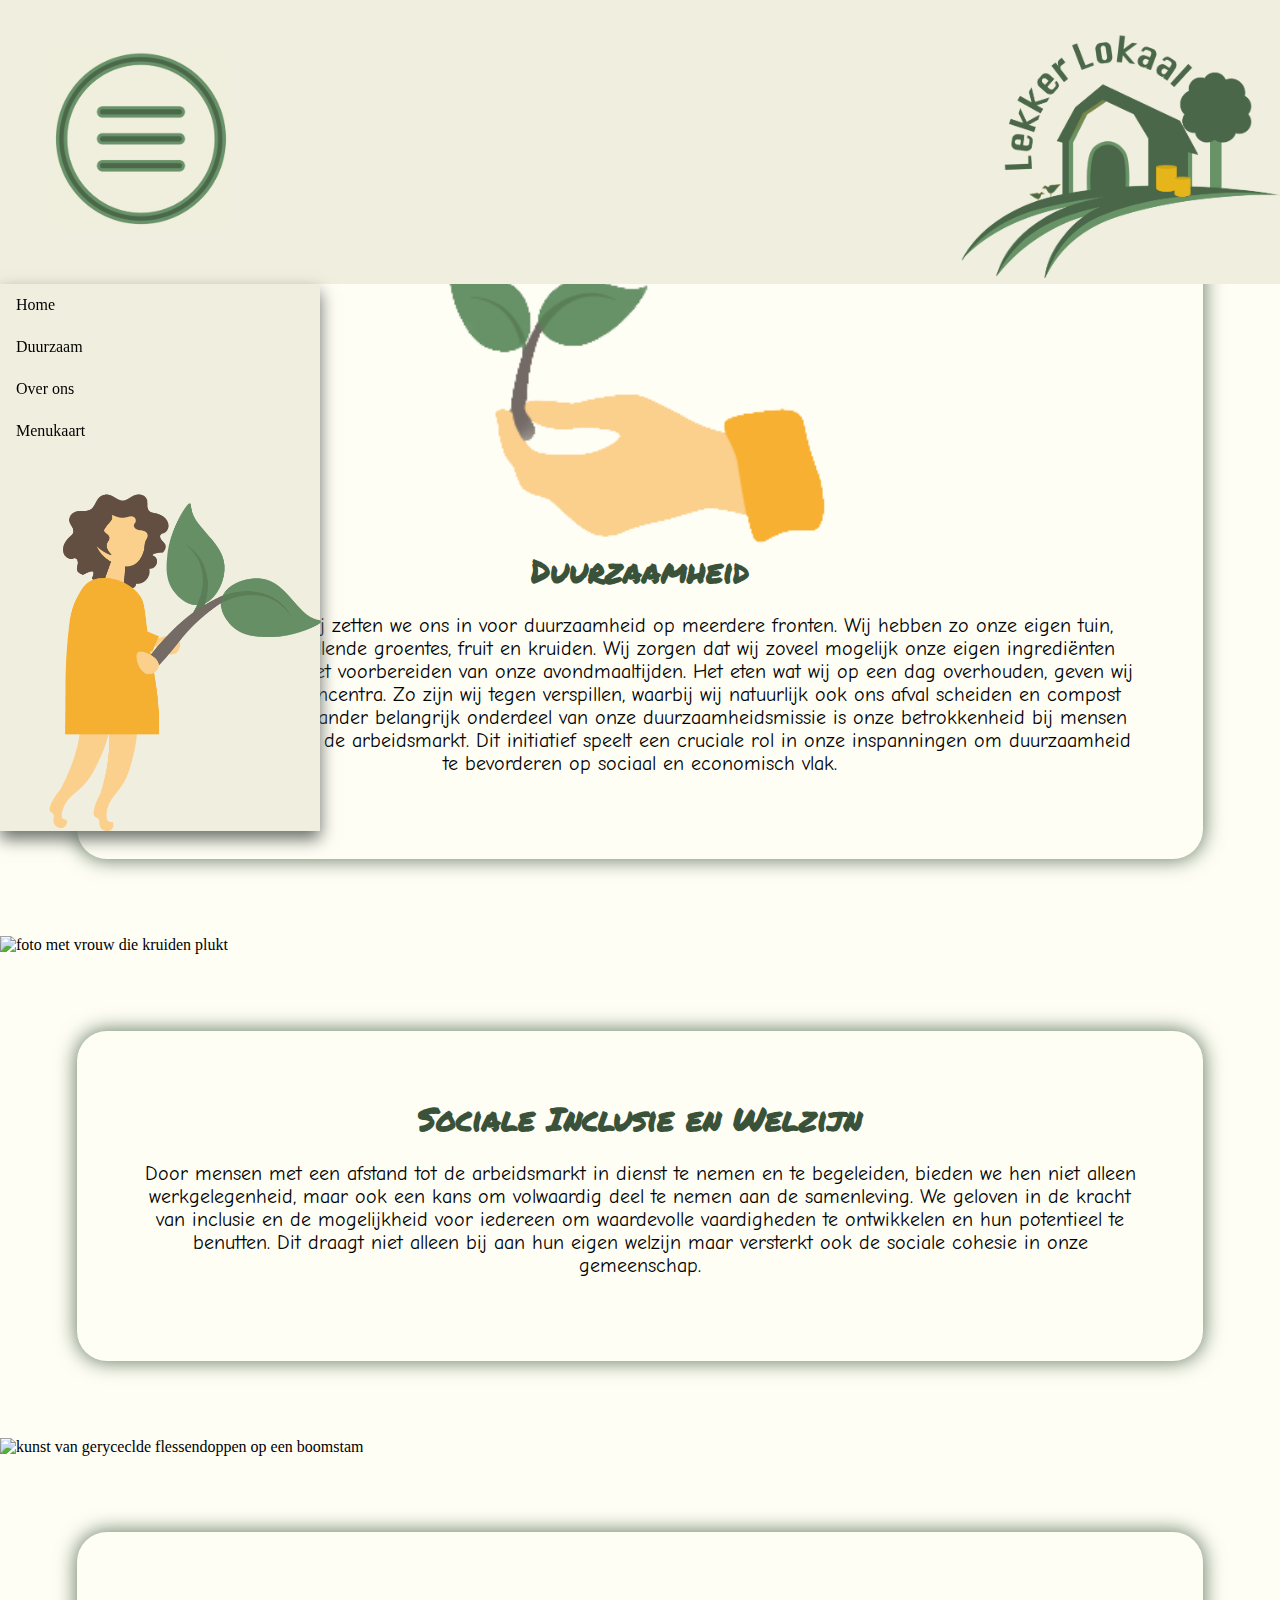
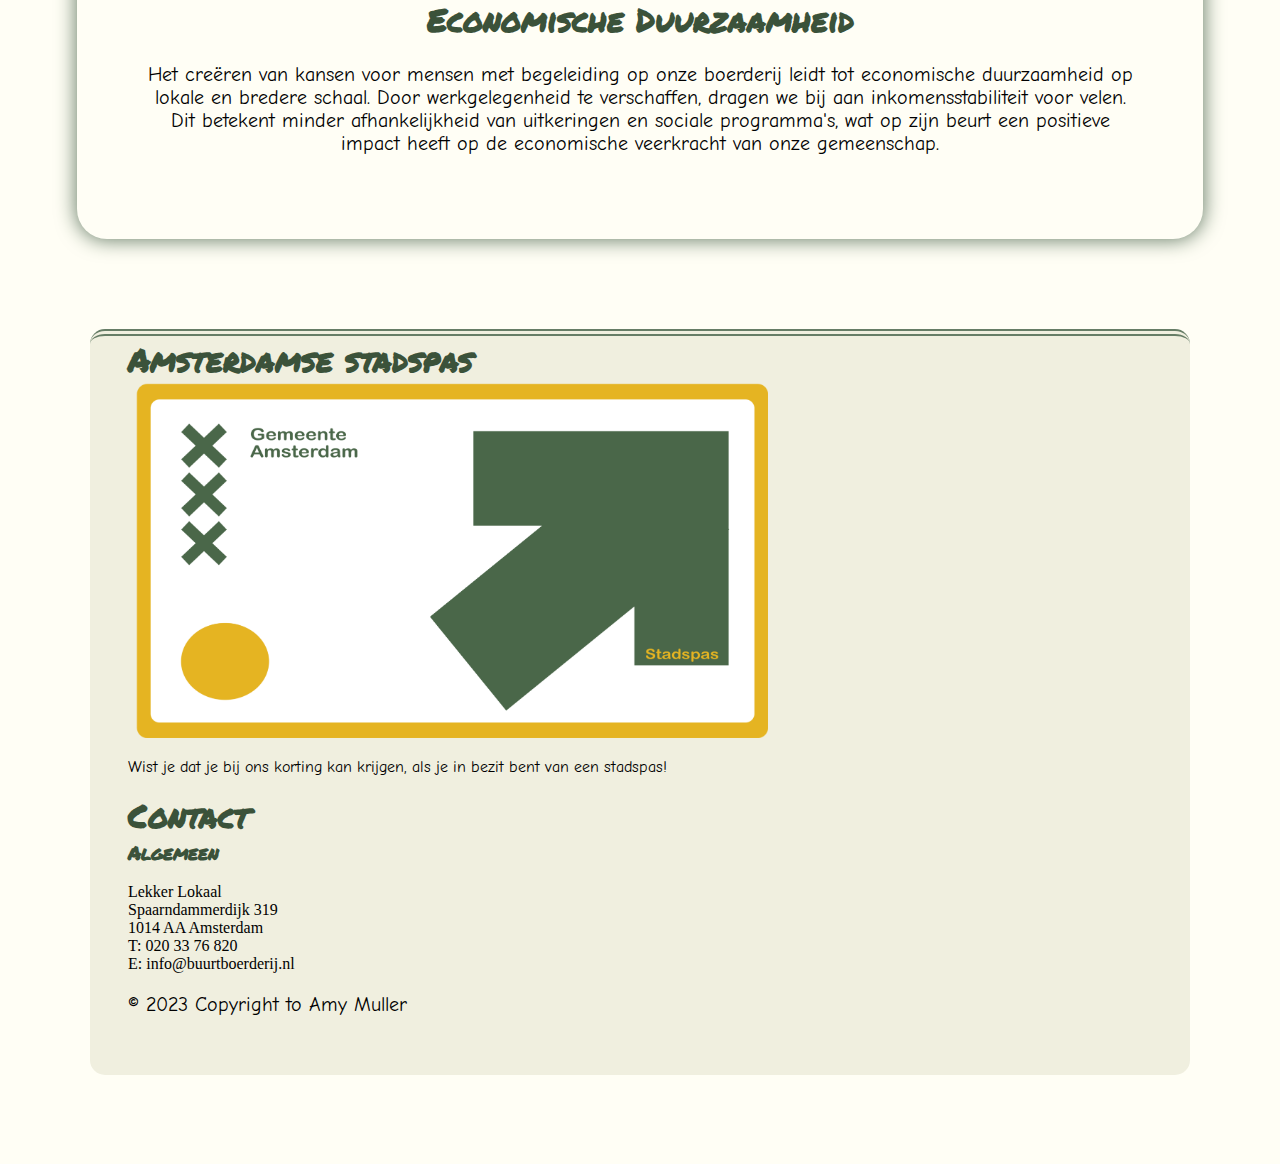
==== commit d558c2e8: "ww" ====
--- a/duurzaamheid.html
+++ b/duurzaamheid.html
@@ -62,7 +62,11 @@
         <h2>Duurzaamheid</h2>
         <p>
           Bij Onze Boerderij zetten we ons in voor duurzaamheid op meerdere
-          fronten. Eén van de pijlers van onze duurzaamheidsmissie is onze
+          fronten. Wij hebben zo onze eigen tuin, waarin wij verschillende groentes, fruit en kruiden. Wij zorgen 
+          dat wij zoveel mogelijk onze eigen ingrediënten gebruiken tijdens het voorbereiden van onze avondmaaltijden.
+          Het eten wat wij op een dag overhouden, geven wij aan lokale daklozencentra. Zo zijn wij tegen verspillen, 
+          waarbij wij natuurlijk ook ons afval scheiden en compost hergebruiken. 
+          Een ander belangrijk onderdeel van onze duurzaamheidsmissie is onze
           betrokkenheid bij mensen met een afstand tot de arbeidsmarkt. Dit
           initiatief speelt een cruciale rol in onze inspanningen om
           duurzaamheid te bevorderen op sociaal en economisch vlak.
--- a/style.css
+++ b/style.css
@@ -49,12 +49,12 @@
 h2,
 h3 {
   color: #3b523a;
-  font-family: "stift";
+  font-family: "stift",'Franklin Gothic Medium', 'Arial Narrow', Arial, sans-serif;
   margin-block: 0;
 }
 
 p {
-  font-family: "comic";
+  font-family: "comic", Arial, Helvetica, sans-serif;
   font-size: 1.25em;
 }
 
@@ -68,6 +68,7 @@
   width: 100vw;
   margin-top: 9vh;
 }
+
 .icoon {
   width: 25vw;
   padding-left: 5%;
@@ -169,6 +170,7 @@
   align-items: center;
   display: flex;
 }
+
 .horizontalscroll {
   white-space: nowrap;
 }
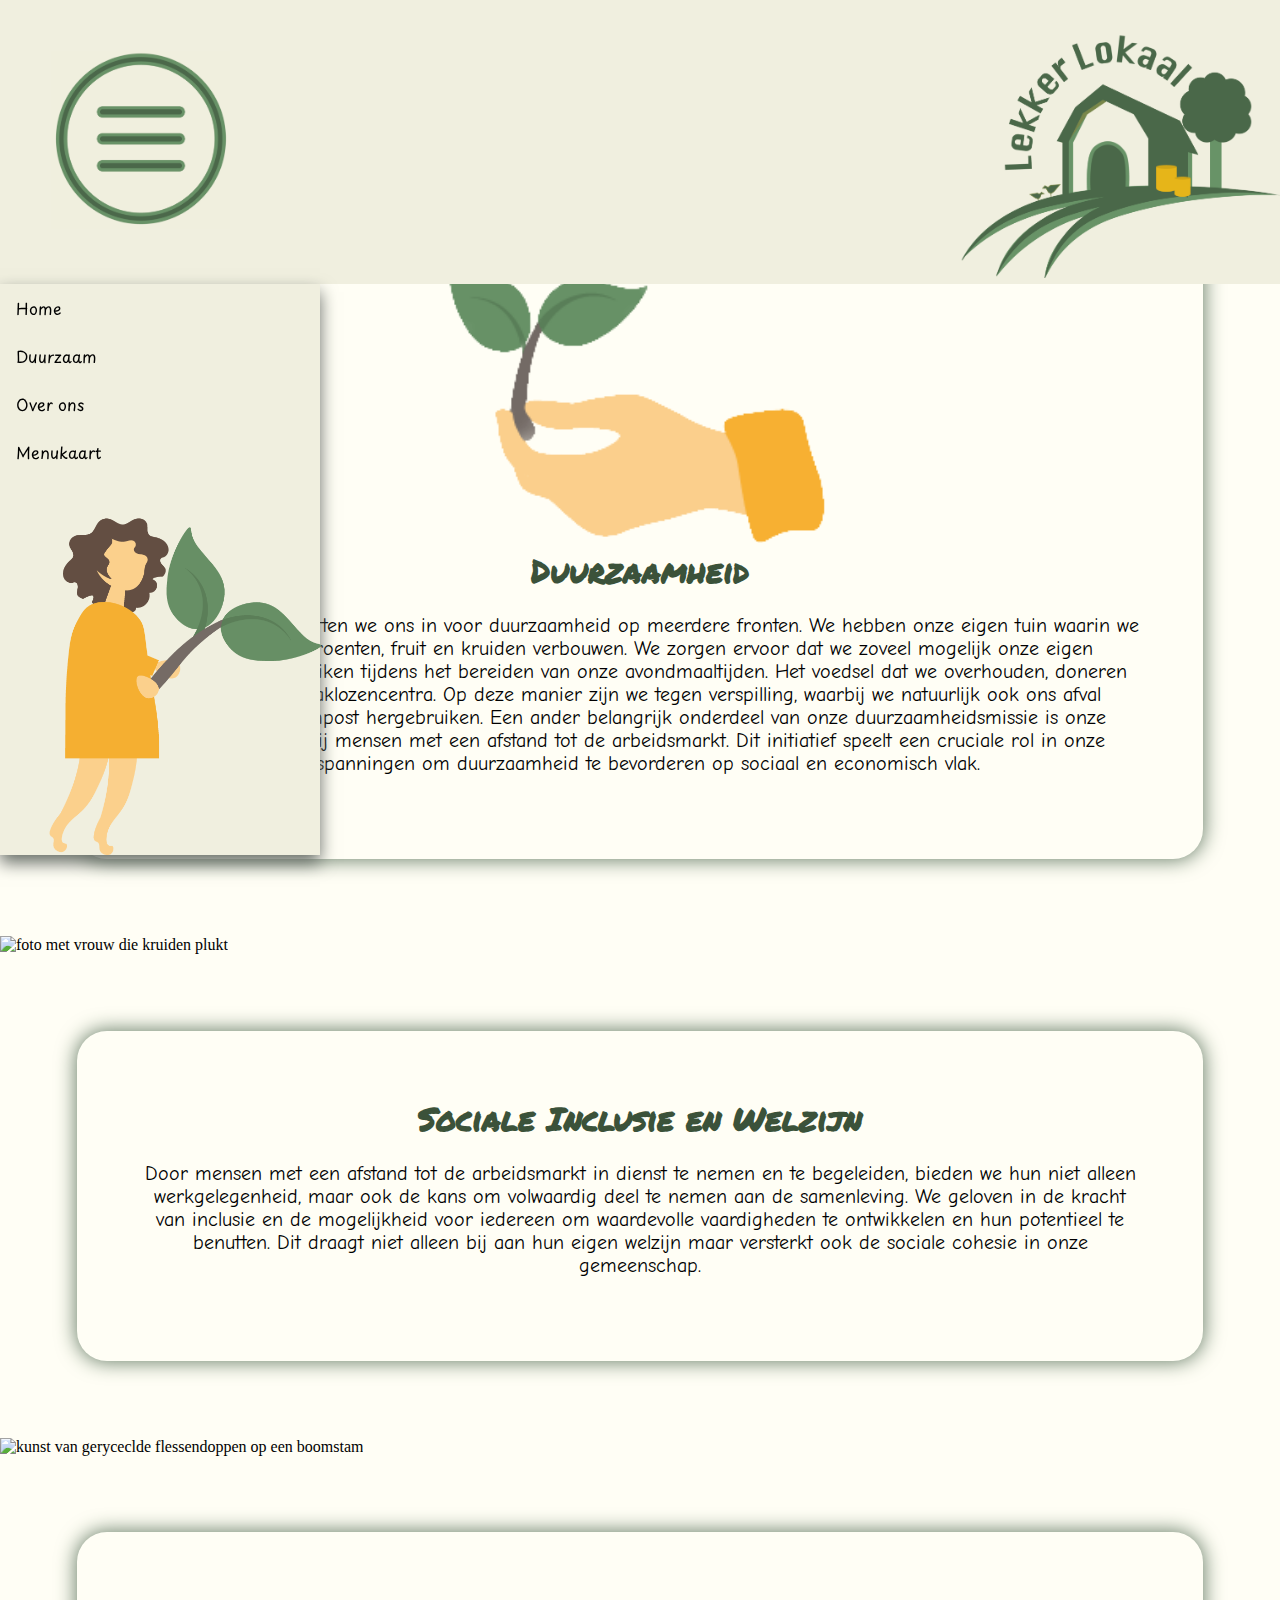
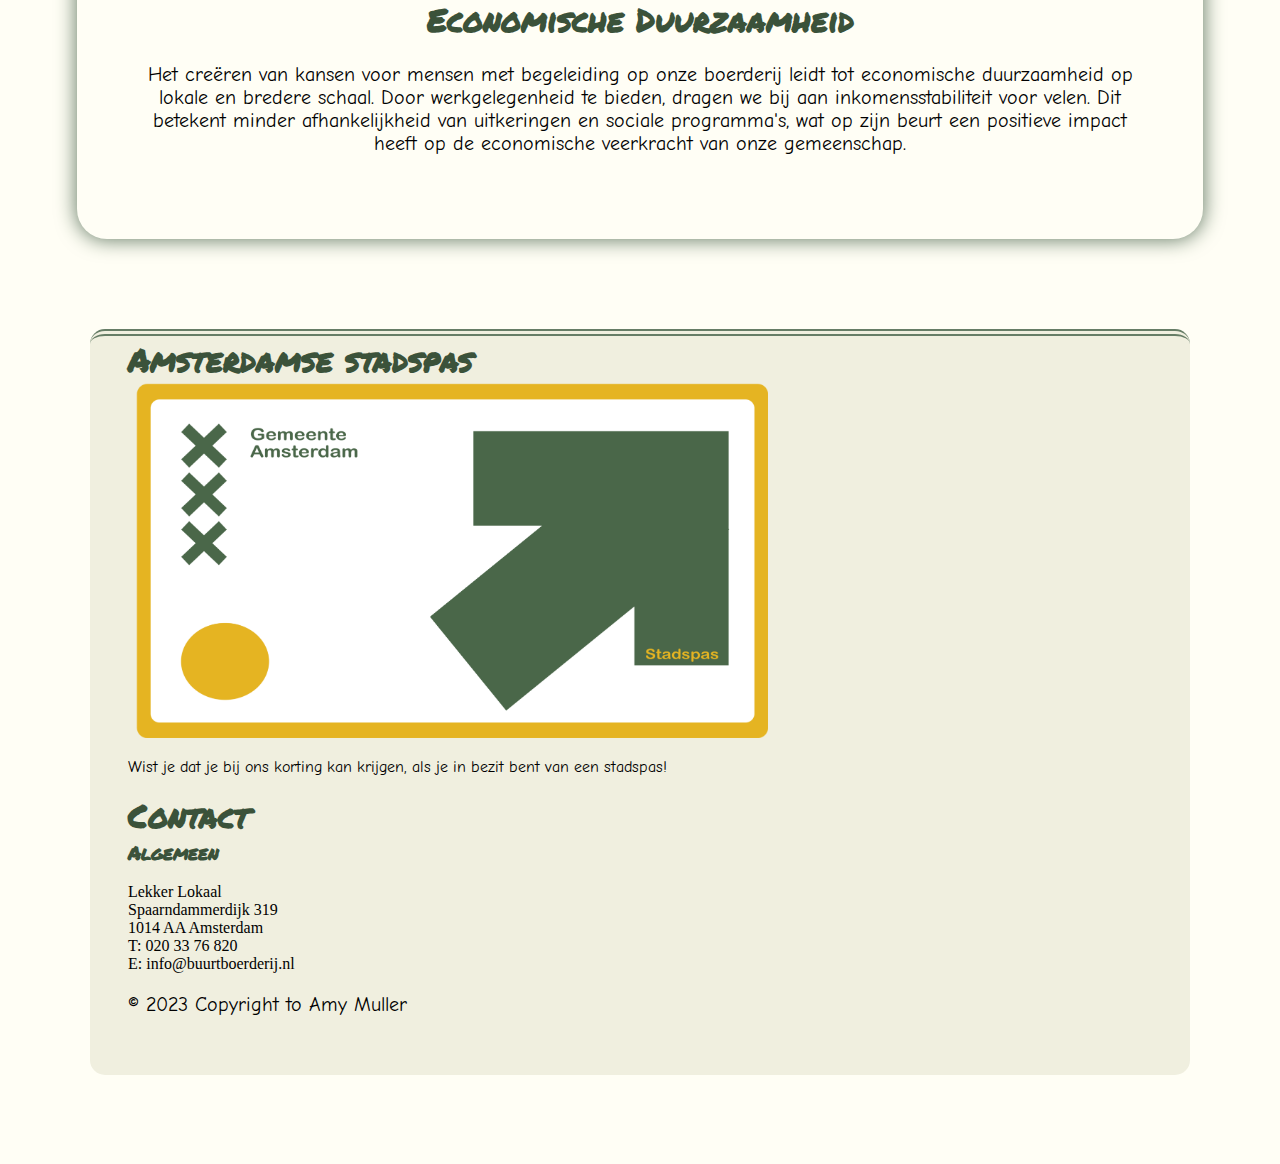
==== commit 56487687: "ww" ====
--- a/duurzaamheid.html
+++ b/duurzaamheid.html
@@ -61,12 +61,14 @@
         />
         <h2>Duurzaamheid</h2>
         <p>
-          Bij Onze Boerderij zetten we ons in voor duurzaamheid op meerdere
-          fronten. Wij hebben zo onze eigen tuin, waarin wij verschillende groentes, fruit en kruiden. Wij zorgen 
-          dat wij zoveel mogelijk onze eigen ingrediënten gebruiken tijdens het voorbereiden van onze avondmaaltijden.
-          Het eten wat wij op een dag overhouden, geven wij aan lokale daklozencentra. Zo zijn wij tegen verspillen, 
-          waarbij wij natuurlijk ook ons afval scheiden en compost hergebruiken. 
-          Een ander belangrijk onderdeel van onze duurzaamheidsmissie is onze
+          Bij Lekker Lokaal zetten we ons in voor duurzaamheid op meerdere
+          fronten. We hebben onze eigen tuin waarin we verschillende groenten,
+          fruit en kruiden verbouwen. We zorgen ervoor dat we zoveel mogelijk
+          onze eigen ingrediënten gebruiken tijdens het bereiden van onze
+          avondmaaltijden. Het voedsel dat we overhouden, doneren we aan lokale
+          daklozencentra. Op deze manier zijn we tegen verspilling, waarbij we
+          natuurlijk ook ons afval scheiden en compost hergebruiken. Een ander
+          belangrijk onderdeel van onze duurzaamheidsmissie is onze
           betrokkenheid bij mensen met een afstand tot de arbeidsmarkt. Dit
           initiatief speelt een cruciale rol in onze inspanningen om
           duurzaamheid te bevorderen op sociaal en economisch vlak.
@@ -83,7 +85,7 @@
         <h2>Sociale Inclusie en Welzijn</h2>
         <p>
           Door mensen met een afstand tot de arbeidsmarkt in dienst te nemen en
-          te begeleiden, bieden we hen niet alleen werkgelegenheid, maar ook een
+          te begeleiden, bieden we hun niet alleen werkgelegenheid, maar ook de
           kans om volwaardig deel te nemen aan de samenleving. We geloven in de
           kracht van inclusie en de mogelijkheid voor iedereen om waardevolle
           vaardigheden te ontwikkelen en hun potentieel te benutten. Dit draagt
@@ -102,10 +104,10 @@
         <p>
           Het creëren van kansen voor mensen met begeleiding op onze boerderij
           leidt tot economische duurzaamheid op lokale en bredere schaal. Door
-          werkgelegenheid te verschaffen, dragen we bij aan inkomensstabiliteit
-          voor velen. Dit betekent minder afhankelijkheid van uitkeringen en
-          sociale programma's, wat op zijn beurt een positieve impact heeft op
-          de economische veerkracht van onze gemeenschap.
+          werkgelegenheid te bieden, dragen we bij aan inkomensstabiliteit voor
+          velen. Dit betekent minder afhankelijkheid van uitkeringen en sociale
+          programma's, wat op zijn beurt een positieve impact heeft op de
+          economische veerkracht van onze gemeenschap.
         </p>
       </section>
     </main>
--- a/style.css
+++ b/style.css
@@ -102,6 +102,7 @@
   position: absolute;
   min-width: 160px;
   box-shadow: 0px 8px 16px 0px #686e68;
+  font-family: "play","comic",Arial, Helvetica, sans-serif;
 }
 
 .dropdown:hover .dropdown-content {
@@ -176,7 +177,7 @@
 }
 
 .horizontalscroll p {
-  font-family: "play";
+  font-family: "play","comic",Arial, Helvetica, sans-serif;
   font-size: 1.5em;
 }
 
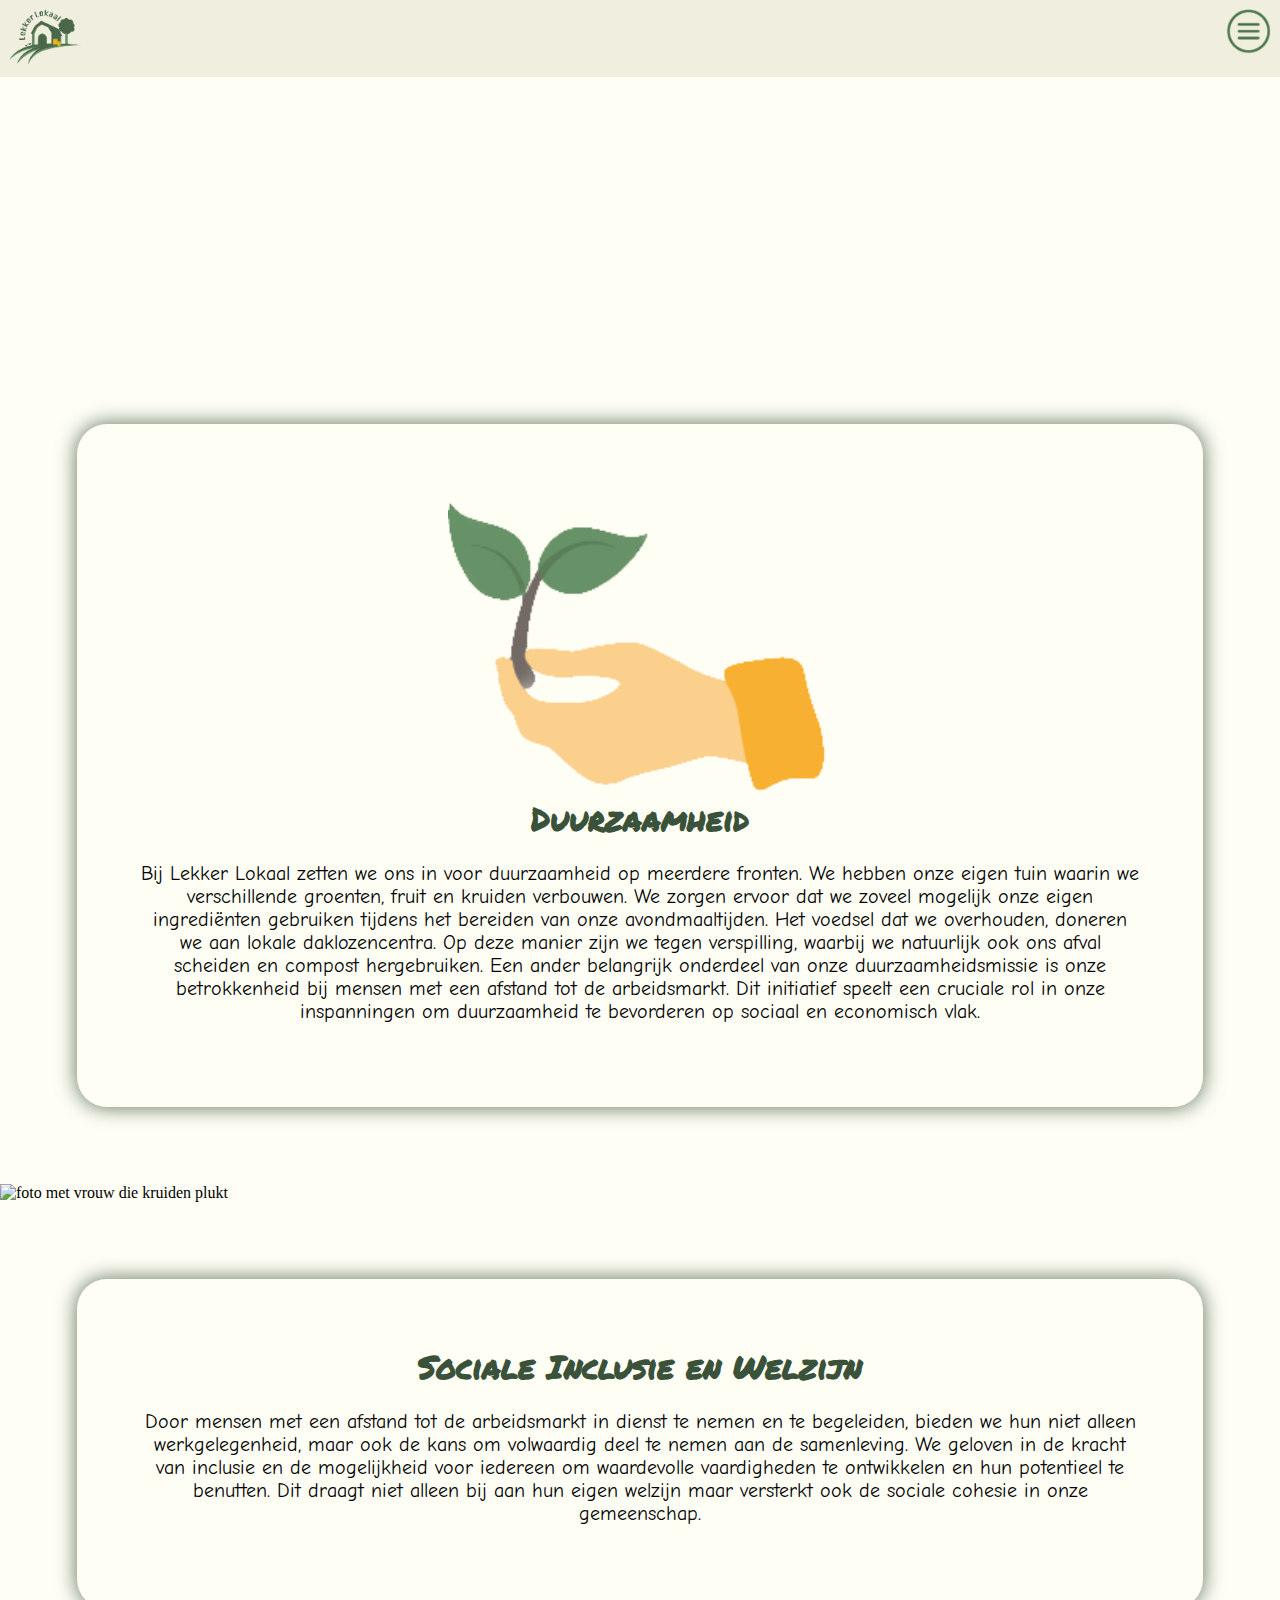
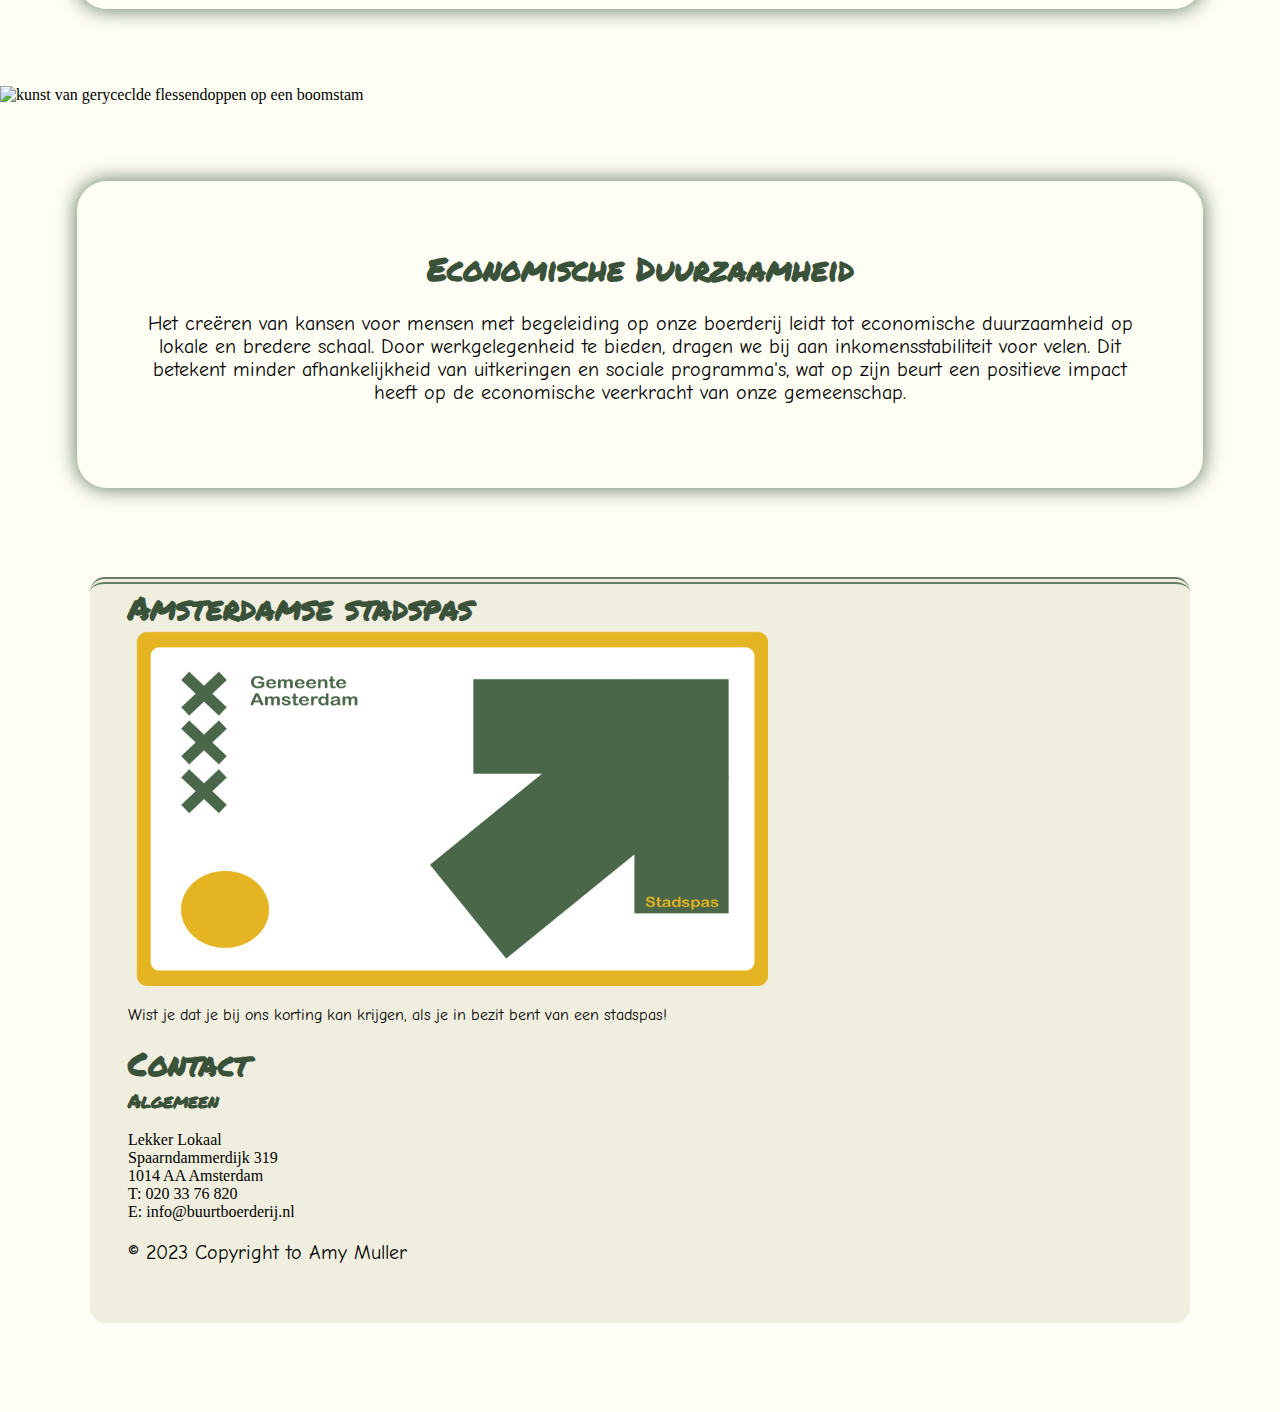
==== commit cc20e093: "ww" ====
--- a/duurzaamheid.html
+++ b/duurzaamheid.html
@@ -1,63 +1,46 @@
 <!DOCTYPE html>
-<html lang="en">
+<html class="backgroundimage" lang="en">
   <head>
     <meta charset="UTF-8" />
     <meta name="viewport" content="width=device-width, initial-scale=1.0" />
     <link type="text/css" rel="stylesheet" href="style.css" />
-    <title>Document</title>
+    <title>Duurzaamheid</title>
   </head>
   <body>
-    <nav>
-      <section class="navbar">
-        <article class="img">
-          <img
-            src="website_eindproject_afbeeldingen/logo_buurtboerderij.png"
-            alt="Logo"
-            class="logomenu"
-          />
-        </article>
-
-        <article class="dropdown">
-          <button class="dropbtn">
-            <img
-              src="website_eindproject_afbeeldingen/menuknop.png"
-              alt="menuknop"
-              class="menuknop"
-            />
-          </button>
-
-          <section class="dropdown-content">
-            <a href="index.html">Home</a>
-            <a href="duurzaamheid.html">Duurzaam</a>
-            <a href="over_ons.html">Over ons</a>
-            <a href="menukaart.html">Menukaart</a>
-            <img
-              src="website_eindproject_afbeeldingen/icoon.png"
-              alt="icoon"
-              class="icoon"
-            />
-          </section>
-        </article>
-      </section>
-    </nav>
-
-    <header>
-      <section class="header">
+    <header class="intro">
+      <a href="index.html"
+        ><img
+          class="logo"
+          src="website_eindproject_afbeeldingen/logo_buurtboerderij.png"
+          alt="logo van lekker lokaal"
+      /></a>
+      <input type="checkbox" id="check" />
+      <label for="check" class="icon">
         <img
-          src="website_eindproject_afbeeldingen/header.JPG"
-          alt="foto picknickbank met tractor in achtergrond"
-          class="mainpage_image"
+          id="menuknop"
+          src="website_eindproject_afbeeldingen/menuknop.png"
+          alt="Menu icoon"
         />
-        <h1 class="centered">Lekker Lokaal</h1>
-      </section>
+      </label>
+      <nav class="navbar">
+        <a href="index.html">Homepagina</a>
+        <a href="duurzaamheid.html">Duurzaam</a>
+        <a href="over_ons.html">Over ons</a>
+        <a href="menukaart.html">Menukaart</a>
+      </nav>
     </header>
 
     <main>
+     
+      <section class="backgroundimg">
+        <h1>Lekker Lokaal</h1>
+      </section>
+
       <section class="containera CA">
         <img
           src="website_eindproject_afbeeldingen/handicoon.png"
           alt="hand met blad icoon"
-          class="iconen hand"
+          class="hand"
         />
         <h2>Duurzaamheid</h2>
         <p>
--- a/style.css
+++ b/style.css
@@ -1,30 +1,25 @@
 @font-face {
-  font-family: brush;
+  font-family: "brush";
   src: url(lettertypen_lekkerlokaal/Brush\Script.ttf);
 }
-
-@font-face {
-  font-family: sierlijk;
-  src: url(lettertypen_lekkerlokaal/GreatVibes-Regular.ttf);
-}
-
+ 
 @font-face {
   font-family: "play";
   src: url(lettertypen_lekkerlokaal/PlaypenSans-VariableFont_wght.ttf);
 }
 
 @font-face {
-  font-family: "stift";
+  font-family: "permanentmarker";
   src: url(lettertypen_lekkerlokaal/PermanentMarker-Regular.ttf);
 }
 
 @font-face {
-  font-family: "bob";
+  font-family: "pacifico";
   src: url(lettertypen_lekkerlokaal/Pacifico-Regular.ttf);
 }
 
 @font-face {
-  font-family: "comic";
+  font-family: "comicneue";
   src: url(lettertypen_lekkerlokaal/ComicNeue-Regular.ttf);
 }
 
@@ -38,9 +33,12 @@
 }
 
 h1 {
-  font-family: "stift", "brush", fantasy, sans-serif;
+  font-family: "permanentmarker", "brush", fantasy, sans-serif;
   font-size: 4em;
-}
+  color:#fffef5;
+}
+
+.backgroundimg h1 {justify-content: center;}
 
 h2 {
   font-size: 2em;
@@ -49,13 +47,24 @@
 h2,
 h3 {
   color: #3b523a;
-  font-family: "stift",'Franklin Gothic Medium', 'Arial Narrow', Arial, sans-serif;
+  font-family: "permanentmarker",'Franklin Gothic Medium', 'Arial Narrow', Arial, sans-serif;
   margin-block: 0;
 }
 
 p {
-  font-family: "comic", Arial, Helvetica, sans-serif;
+  font-family: "comicneue", Arial, Helvetica, sans-serif;
   font-size: 1.25em;
+}
+
+.backgroundimg{
+  display: flex;
+  justify-content: center;
+  align-items: center;
+  height: 30vh;
+  background-repeat: no-repeat;
+  background-size: cover;
+  background-position: center;
+  background-image: url(website_eindproject_afbeeldingen/header.jpg);
 }
 
 .textindex {
@@ -66,9 +75,11 @@
 
 .mainpage_image {
   width: 100vw;
-  margin-top: 9vh;
-}
-
+}
+
+.logo {
+  width: 8vh;
+}
 .icoon {
   width: 25vw;
   padding-left: 5%;
@@ -82,62 +93,60 @@
   width: 100vw;
 }
 
-.logomenu {
-  width: 25vw;
-  padding: 10% 10% 0% 0%;
-}
-
-.menuknop {
-  width: 14vw;
-}
-
-.navbar {
-  display: flex;
-  justify-content: space-between;
-  flex-direction: row-reverse;
-}
-
-.dropdown-content {
-  display: none;
-  position: absolute;
-  min-width: 160px;
-  box-shadow: 0px 8px 16px 0px #686e68;
-  font-family: "play","comic",Arial, Helvetica, sans-serif;
-}
-
-.dropdown:hover .dropdown-content {
-  display: block;
-  background-color: #f0efdf;
-  display: flex;
-  flex-direction: column;
-}
-
-.dropdown-content a:hover {
-  background-color: #e5b422;
-  color: #fffef5;
-}
-
-.dropbtn {
-  background-color: #f0efdf;
-  padding: 4vw;
-  font-size: 1em;
-  border: none;
-}
-
-nav {
-  position: fixed;
-  z-index: 100;
-  top: 0;
-  width: 100vw;
-  background-color: #f0efdf;
-}
-
-.dropdown-content a {
-  color: black;
-  padding: 12px 16px;
+/*navbar|*/
+
+.navbar a {
+  font-size: 1.15rem;
+  color: #689267;
+  font-family: "play","comicneue",Arial, Helvetica, sans-serif;
   text-decoration: none;
   display: block;
-}
+  margin: 1.5rem 0 0 2.5rem;
+  text-align: center;
+  transform: translateY(-50px);
+  transition: 0.3s ease;
+}
+
+#check {
+  display: none;
+}
+
+.icon img {
+  width: 5vh;
+  cursor: pointer;
+
+}
+
+#check:checked~.icons{
+  display: none;
+}
+
+
+#check:checked~.icons {
+  display: block;
+}
+
+.navbar {
+  position: absolute;
+  top: 80%;
+  left: 0;
+  width: 100%;
+  height: 0rem;
+  background: #fffef5;
+  overflow: hidden;
+  transition: 0.3s ease;
+  
+}
+
+#check:checked~.navbar {
+  height: 28vh;
+}
+
+#check:checked~.navbar a {
+  transform: translateY(0);
+}
+
+/*etc*/ 
 
 .CA {
   text-align: center;
@@ -153,17 +162,12 @@
   border-radius: 30px;
 }
 
-.centered {
-  position: absolute;
-  top: 63%;
-  left: 50%;
-  transform: translate(-45%, -80%);
-}
-
-.header {
+.intro {
+  background-color: #f0efdf;
   position: relative;
-  text-align: center;
-  color: white;
+  display: flex;
+  justify-content: space-between;
+  padding: 1vh;
 }
 
 .container {
@@ -177,7 +181,7 @@
 }
 
 .horizontalscroll p {
-  font-family: "play","comic",Arial, Helvetica, sans-serif;
+  font-family: "play","comicneue",Arial, Helvetica, sans-serif;
   font-size: 1.5em;
 }
 
